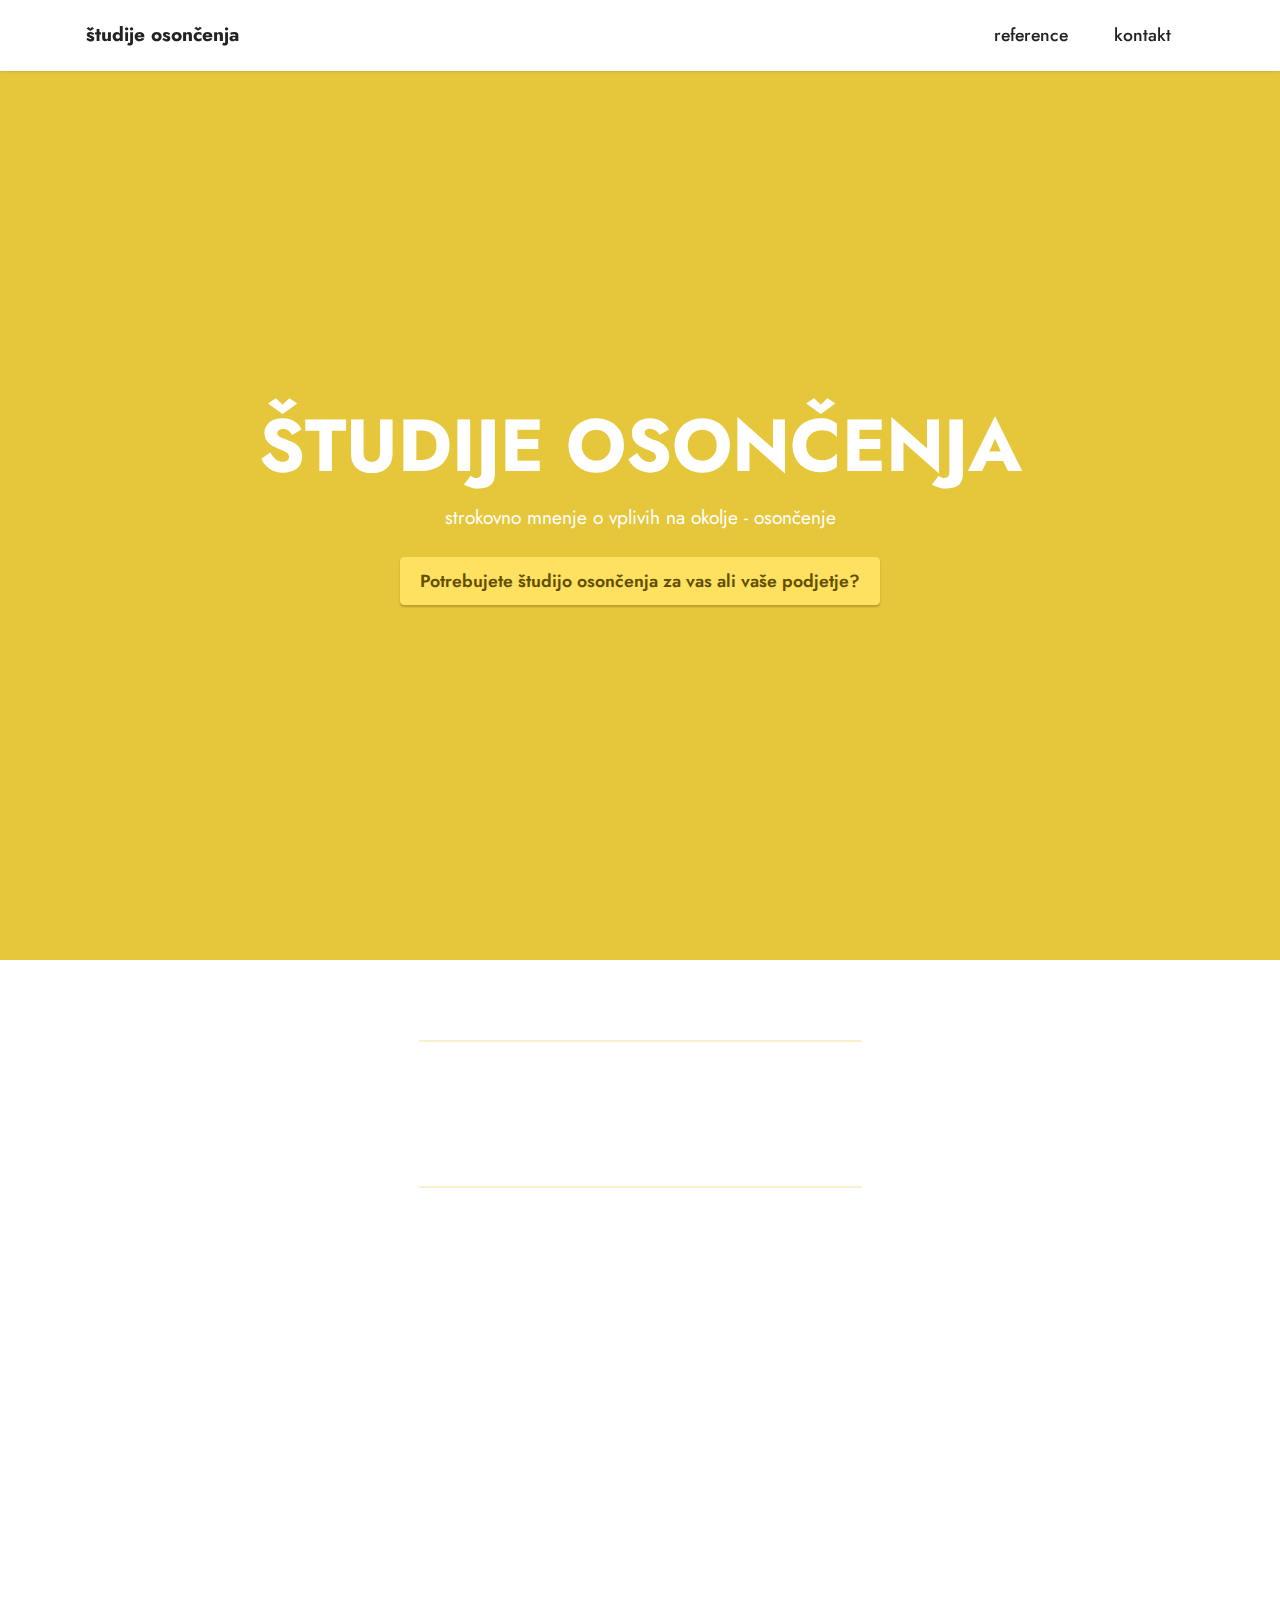
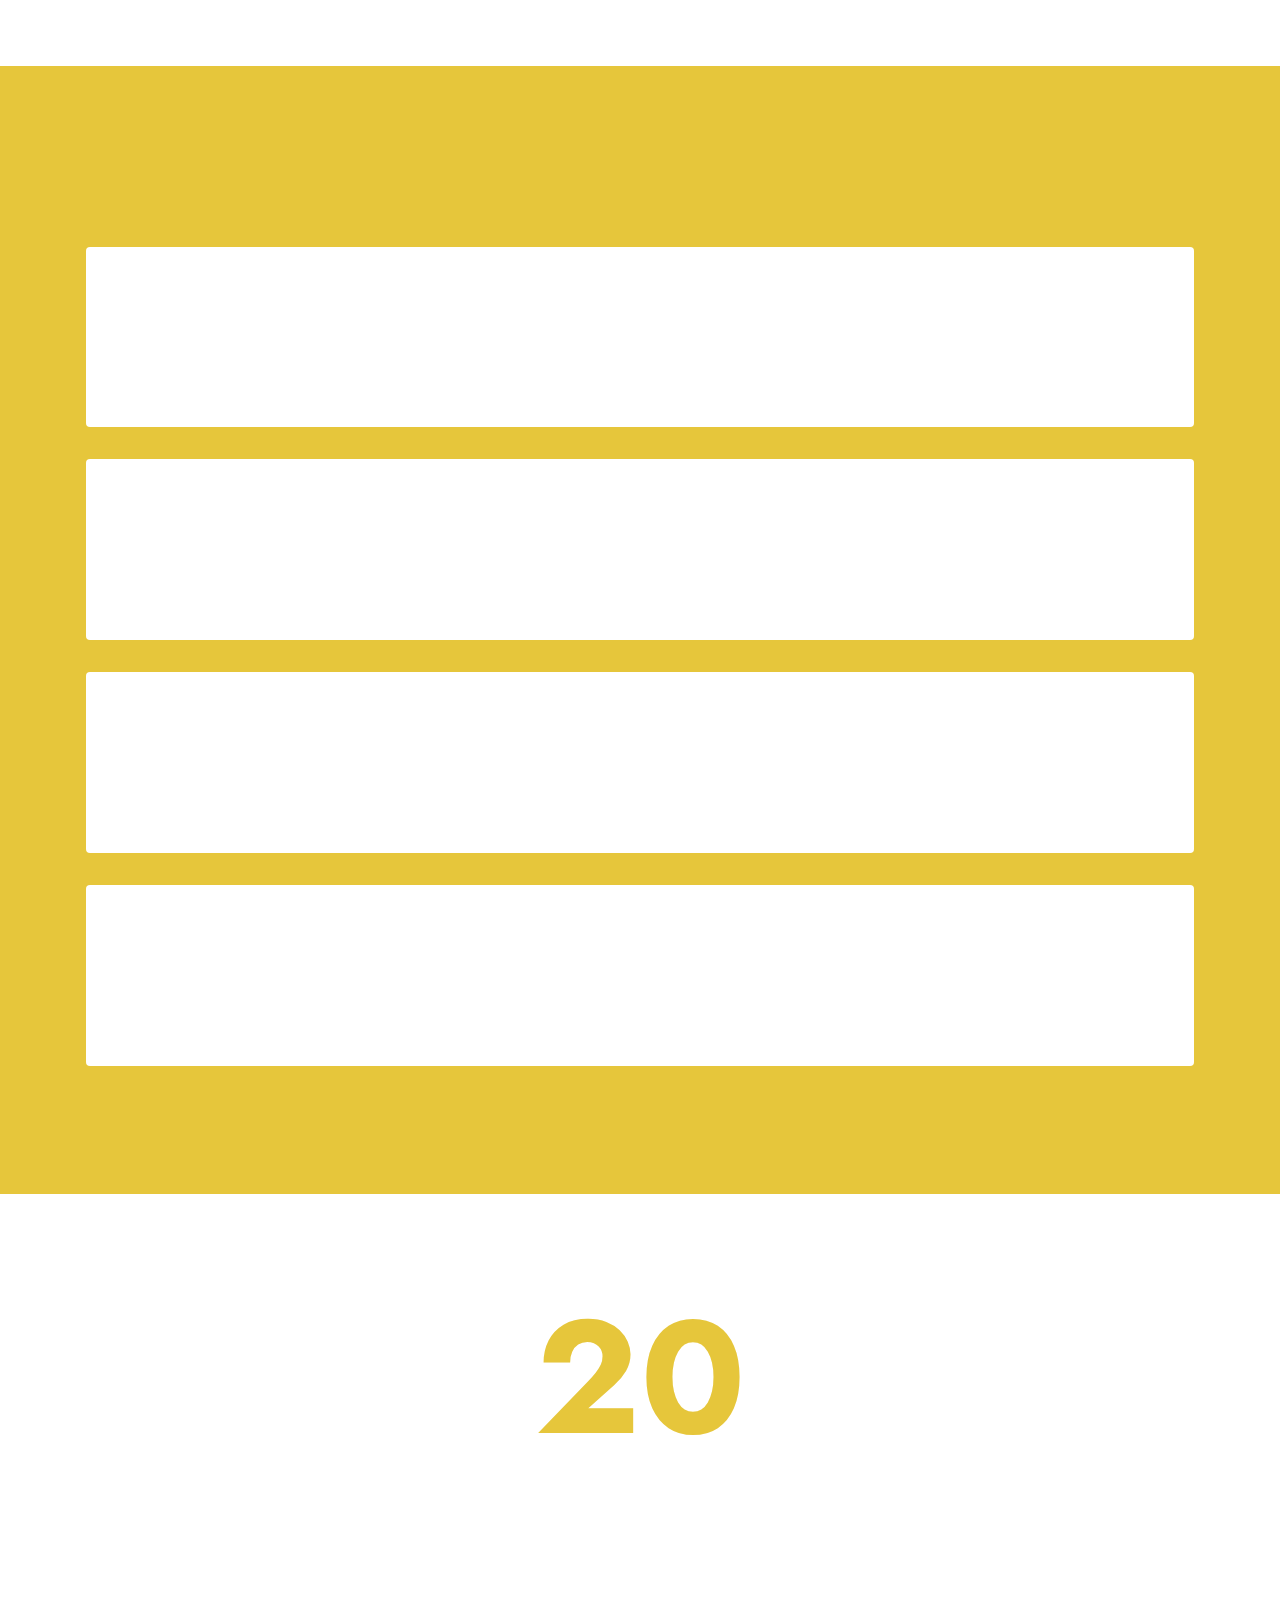
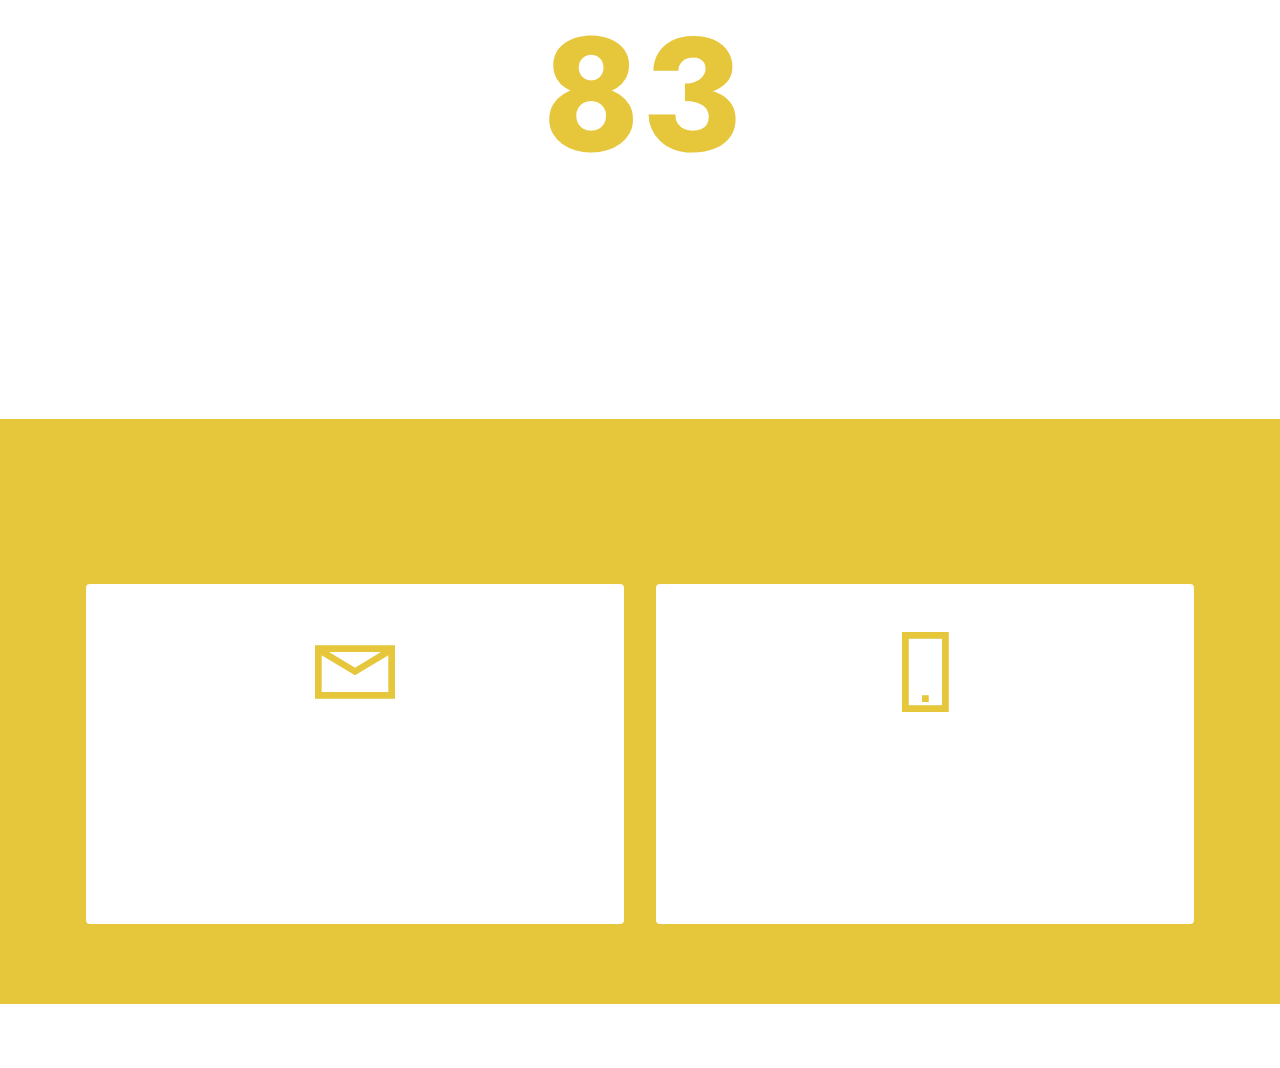
==== index.html @ 1821a320 "Add files via upload" ====
<!DOCTYPE html>
<html  >
<head>
  <!-- Site made with Mobirise Website Builder v5.9.13, https://mobirise.com -->
  <meta charset="UTF-8">
  <meta http-equiv="X-UA-Compatible" content="IE=edge">
  <meta name="generator" content="Mobirise v5.9.13, mobirise.com">
  <meta name="viewport" content="width=device-width, initial-scale=1, minimum-scale=1">
  <link rel="shortcut icon" href="assets/images/sun.png" type="image/x-icon">
  <meta name="description" content="">
  
  
  <title>študije osončenja</title>
  <link rel="stylesheet" href="assets/web/assets/mobirise-icons2/mobirise2.css">
  <link rel="stylesheet" href="assets/bootstrap/css/bootstrap.min.css">
  <link rel="stylesheet" href="assets/bootstrap/css/bootstrap-grid.min.css">
  <link rel="stylesheet" href="assets/bootstrap/css/bootstrap-reboot.min.css">
  <link rel="stylesheet" href="assets/animatecss/animate.css">
  <link rel="stylesheet" href="assets/dropdown/css/style.css">
  <link rel="stylesheet" href="assets/socicon/css/styles.css">
  <link rel="stylesheet" href="assets/theme/css/style.css">
  <link rel="preload" href="https://fonts.googleapis.com/css?family=Jost:100,200,300,400,500,600,700,800,900,100i,200i,300i,400i,500i,600i,700i,800i,900i&display=swap" as="style" onload="this.onload=null;this.rel='stylesheet'">
  <noscript><link rel="stylesheet" href="https://fonts.googleapis.com/css?family=Jost:100,200,300,400,500,600,700,800,900,100i,200i,300i,400i,500i,600i,700i,800i,900i&display=swap"></noscript>
  <link rel="preload" as="style" href="assets/mobirise/css/mbr-additional.css?v=8DBmZz"><link rel="stylesheet" href="assets/mobirise/css/mbr-additional.css?v=8DBmZz" type="text/css">

  
  
  
</head>
<body>
  
  <section data-bs-version="5.1" class="menu menu1 cid-u844NfzFJv" once="menu" id="menu1-0">
    

    <nav class="navbar navbar-dropdown navbar-fixed-top navbar-expand-lg">
        <div class="container">
            <div class="navbar-brand">
                
                <span class="navbar-caption-wrap"><a class="navbar-caption text-black text-primary display-7" href="index.html">študije osončenja</a></span>
            </div>
            <button class="navbar-toggler" type="button" data-toggle="collapse" data-bs-toggle="collapse" data-target="#navbarSupportedContent" data-bs-target="#navbarSupportedContent" aria-controls="navbarNavAltMarkup" aria-expanded="false" aria-label="Toggle navigation">
                <div class="hamburger">
                    <span></span>
                    <span></span>
                    <span></span>
                    <span></span>
                </div>
            </button>
            <div class="collapse navbar-collapse" id="navbarSupportedContent">
                <ul class="navbar-nav nav-dropdown nav-right" data-app-modern-menu="true"><li class="nav-item"><a class="nav-link link text-black text-primary display-4" href="projekti.html">reference</a></li>
                    
                    <li class="nav-item"><a class="nav-link link text-black text-primary display-4" href="kontakt.html">kontakt</a>
                    </li></ul>
                
                
            </div>
        </div>
    </nav>
</section>

<section data-bs-version="5.1" class="header18 cid-u846of4ZfN mbr-fullscreen" id="header18-2">

    

    
    

    <div class="align-center container">
        <div class="row justify-content-center">
            <div class="col-12 col-lg-10">
                <h1 class="mbr-section-title mbr-fonts-style mbr-white mb-3 display-1"><strong>ŠTUDIJE OSONČENJA</strong></h1>
                
                <p class="mbr-text mbr-fonts-style mbr-white display-7">
                    strokovno mnenje o vplivih na okolje - osončenje</p>
                <div class="mbr-section-btn mt-3"><a class="btn btn-warning display-4" href="mailto:info@osoncenje.eu">Potrebujete študijo osončenja za vas ali vaše podjetje?</a></div>
            </div>
        </div>
    </div>
</section>

<section data-bs-version="5.1" class="content6 cid-u8m15n0fcU" id="content6-i">
    
    <div class="container">
        <div class="row justify-content-center">
            <div class="col-md-12 col-lg-5">
                <hr class="line">
                <p class="mbr-text align-center mbr-fonts-style my-4 display-5">
                    <em>Ker dobro poznamo sonce, vam znamo pomagati pri senci.</em></p>
                <hr class="line">
            </div>
        </div>
    </div>
</section>

<section data-bs-version="5.1" class="content7 cid-u8m1lABczk" id="content7-j">
    
    <div class="container">
        <div class="row justify-content-center">
            <div class="col-12 col-md-10">
                <blockquote>
                <h5 class="mbr-section-title mbr-fonts-style mb-2 display-7"><strong>Osončenje je bistveno za kvalitetno bivanje.</strong></h5>
                <p class="mbr-text mbr-fonts-style display-4">Strokovno mnenje o vplivih na okolje za segment osončenja izdelamo za naročnika, ki želi z njim ugotoviti vpliv okolja in urbanistične zasnove na arhitekturno rešitev. Izhodišče za izdelavo Strokovne ocene o vplivih na okolje - osončenje je nevtralen pristop k izdelavi naloge brez favoriziranja katerekoli stranke skladno s slovensko zakonodajo, lokalnimi prostorskimi akti, standardom in pravili stroke. Naloga je izdelana za karakteristične datume in časovne intervale, skladne z zahtevnostjo vsebine.</p></blockquote>
            </div>
        </div>
    </div>
</section>

<section data-bs-version="5.1" class="features10 cid-u847QgLwHQ" id="features10-6">
    <!---->
    

    
    
    <div class="container">
        <div class="mbr-section-head">
            <h3 class="mbr-section-title mbr-fonts-style mb-0 display-2"><strong>NAŠE STORITVE</strong></h3>
            
        </div>
        <div class="row mt-4">
            <div class="item features-without-image col-12 active">
                <div class="item-wrapper">
                    <div class="top-line row">
                        <div class="col">
                            <h4 class="card-title mbr-fonts-style display-5"><strong>Študija osončenja</strong></h4>
                        </div>
                        <div class="col-auto">
                            <p class="price mbr-fonts-style display-5"></p>
                        </div>
                    </div>
                    <div class="bottom-line">
                        <p class="mbr-text mbr-fonts-style display-7">
                            Izdelujemo študije osončenja za potrebe preveritve vplivov med obstoječimi in predvidenimi objekti.&nbsp;</p>
                    </div>
                </div>
            </div>
            <div class="item features-without-image col-12">
                <div class="item-wrapper">
                    <div class="top-line row">
                        <div class="col">
                            <h4 class="card-title mbr-fonts-style display-5"><strong>Skladnost s prostorskim aktom</strong></h4>
                        </div>
                        <div class="col-auto">
                            <p class="price mbr-fonts-style display-5"></p>
                        </div>
                    </div>
                    <div class="bottom-line">
                        <p class="mbr-text mbr-fonts-style display-7">
                            Z našo pomočjo preverite skladnost vaše novogradnje z zahtevami prostorskega akta glede osončenja.</p>
                    </div>
                </div>
            </div><div class="item features-without-image col-12">
                <div class="item-wrapper">
                    <div class="top-line row">
                        <div class="col">
                            <h4 class="card-title mbr-fonts-style display-5"><strong>Strokovno mnenje o vplivih na okolje - osončenje</strong></h4>
                        </div>
                        <div class="col-auto">
                            <p class="price mbr-fonts-style display-5"></p>
                        </div>
                    </div>
                    <div class="bottom-line">
                        <p class="mbr-text mbr-fonts-style display-7">
                            Izdelamo strokovno mnenje o vplivih na okolje.</p>
                    </div>
                </div>
            </div>
            <div class="item features-without-image col-12">
                <div class="item-wrapper">
                    <div class="top-line row">
                        <div class="col">
                            <h4 class="card-title mbr-fonts-style display-5"><strong>Optimizacija zasnove in umestitev novogradnje</strong></h4>
                        </div>
                        <div class="col-auto">
                            <p class="price mbr-fonts-style display-5"></p>
                        </div>
                    </div>
                    <div class="bottom-line">
                        <p class="mbr-text mbr-fonts-style display-7">Bi radi gradili, kar se da optimalno? Pri tem vam lahko pomagamo mi.</p>
                    </div>
                </div>
            </div>
        </div>
    </div>
</section>

<section data-bs-version="5.1" class="features22 cid-u8m4N4JzFC" id="features22-l">

    

    
    
    <div class="container">
        <div class="row justify-content-center">
            <div class="col-12 col-md-8">
                <div class="item mbr-flex">
                    <div class="icon-box w-100">
                        <span class="step-number mbr-fonts-style display-1">20</span>
                    </div>
                    <div class="text-box">
                        <h4 class="icon-title card-title mbr-black mbr-fonts-style display-2">
                            <strong>let izkušenj</strong></h4>
                        
                        
                    </div>
                </div>
                <div class="item mbr-flex">
                    <div class="icon-box w-100">
                        <span class="step-number mbr-fonts-style display-1">83</span>
                    </div>
                    <div class="text-box">
                        <h4 class="icon-title card-title mbr-black mbr-fonts-style display-2">
                            <strong>zaključenih projektov</strong></h4>
                        
                        
                    </div>
                </div>
                
                
                
                
                
                
            </div>
        </div>
    </div>
</section>

<section data-bs-version="5.1" class="contacts1 cid-u848p1ioZ1" id="contacts1-8">

    

    
    
    <div class="container">
        <div class="mbr-section-head">
            <h3 class="mbr-section-title mbr-fonts-style align-center mb-0 display-2"><strong>KONTAKTI</strong></h3>
            <h4 class="mbr-section-subtitle mbr-fonts-style align-center mb-0 mt-2 display-5"></h4>
        </div>
        <div class="row justify-content-center mt-4">
            <div class="card col-12 col-lg-6">
                <div class="card-wrapper">
                    <div class="card-box align-center">
                        <div class="image-wrapper">
                            <span class="mbr-iconfont mobi-mbri-letter mobi-mbri" style="color: rgb(230, 198, 59); fill: rgb(230, 198, 59);"></span>
                        </div>
                        <h4 class="card-title mbr-fonts-style mb-2 display-2"><strong>email</strong>
                        </h4>
                        <p class="mbr-text mbr-fonts-style mb-2 display-4">Odgovorili vam bomo v najkrajšem možnem času.<br></p>
                        <h5 class="link mbr-fonts-style display-7"><a href="mailto:info@birobunker.eu" class="text-warning text-primary">info@birobunker.eu</a></h5>
                    </div>
                </div>
            </div>
            <div class="card col-12 col-lg-6">
                <div class="card-wrapper">
                    <div class="card-box align-center">
                        <div class="image-wrapper">
                            <span class="mbr-iconfont mobi-mbri-mobile-2 mobi-mbri" style="color: rgb(230, 198, 59); fill: rgb(230, 198, 59);"></span>
                        </div>
                        <h4 class="card-title mbr-fonts-style align-center mb-2 display-2"><strong>telefon</strong></h4>
                        <p class="mbr-text mbr-fonts-style mb-2 display-4">Pokličite in odgovorili vam bomo na vaša vprašanja.</p>
                        <h5 class="link mbr-black mbr-fonts-style display-7"><a href="tel:+386 31 270 827" class="text-warning text-primary">+386 41 748 166</a></h5>
                    </div>
                </div>
            </div>
        </div>
    </div>
</section><section class="display-7" style="padding: 0;align-items: center;justify-content: center;flex-wrap: wrap;    align-content: center;display: flex;position: relative;height: 4rem;"><a href="https://mobiri.se/3133961" style="flex: 1 1;height: 4rem;position: absolute;width: 100%;z-index: 1;"><img alt="" style="height: 4rem;" src="[data-uri]"></a><p style="margin: 0;text-align: center;" class="display-7">&#8204;</p><a style="z-index:1" href="https://mobirise.com/builder/ai-website-builder.html">AI Website Builder</a></section><script src="assets/bootstrap/js/bootstrap.bundle.min.js"></script>  <script src="assets/smoothscroll/smooth-scroll.js"></script>  <script src="assets/ytplayer/index.js"></script>  <script src="assets/dropdown/js/navbar-dropdown.js"></script>  <script src="assets/theme/js/script.js"></script>  
  
  
 <div id="scrollToTop" class="scrollToTop mbr-arrow-up"><a style="text-align: center;"><i class="mbr-arrow-up-icon mbr-arrow-up-icon-cm cm-icon cm-icon-smallarrow-up"></i></a></div>
    <input name="animation" type="hidden">
  </body>
</html>
---- assets/web/assets/mobirise-icons2/mobirise2.css ----
@font-face {
  font-family: 'Moririse2';
  font-display: swap;
  src:  url('mobirise2.eot?f2bix4');
  src:  url('mobirise2.eot?f2bix4#iefix') format('embedded-opentype'),
    url('mobirise2.ttf?f2bix4') format('truetype'),
    url('mobirise2.woff?f2bix4') format('woff'),
    url('mobirise2.svg?f2bix4#mobirise2') format('svg');
  font-weight: normal;
  font-style: normal;
}

[class^="mobi-"], [class*=" mobi-"] {
  /* use !important to prevent issues with browser extensions that change fonts */
  font-family: 'Moririse2' !important;
  speak: none;
  font-style: normal;
  font-weight: normal;
  font-variant: normal;
  text-transform: none;
  line-height: 1;

  /* Better Font Rendering =========== */
  -webkit-font-smoothing: antialiased;
  -moz-osx-font-smoothing: grayscale;
}

.mobi-mbri-add-submenu:before {
  content: "\e900";
}
.mobi-mbri-alert:before {
  content: "\e901";
}
.mobi-mbri-align-center:before {
  content: "\e902";
}
.mobi-mbri-align-justify:before {
  content: "\e903";
}
.mobi-mbri-align-left:before {
  content: "\e904";
}
.mobi-mbri-align-right:before {
  content: "\e905";
}
.mobi-mbri-android:before {
  content: "\e906";
}
.mobi-mbri-apple:before {
  content: "\e907";
}
.mobi-mbri-arrow-down:before {
  content: "\e908";
}
.mobi-mbri-arrow-next:before {
  content: "\e909";
}
.mobi-mbri-arrow-prev:before {
  content: "\e90a";
}
.mobi-mbri-arrow-up:before {
  content: "\e90b";
}
.mobi-mbri-bold:before {
  content: "\e90c";
}
.mobi-mbri-bookmark:before {
  content: "\e90d";
}
.mobi-mbri-bootstrap:before {
  content: "\e90e";
}
.mobi-mbri-briefcase:before {
  content: "\e90f";
}
.mobi-mbri-browse:before {
  content: "\e910";
}
.mobi-mbri-bulleted-list:before {
  content: "\e911";
}
.mobi-mbri-calendar:before {
  content: "\e912";
}
.mobi-mbri-camera:before {
  content: "\e913";
}
.mobi-mbri-cart-add:before {
  content: "\e914";
}
.mobi-mbri-cart-full:before {
  content: "\e915";
}
.mobi-mbri-cash:before {
  content: "\e916";
}
.mobi-mbri-change-style:before {
  content: "\e917";
}
.mobi-mbri-chat:before {
  content: "\e918";
}
.mobi-mbri-clock:before {
  content: "\e919";
}
.mobi-mbri-close:before {
  content: "\e91a";
}
.mobi-mbri-cloud:before {
  content: "\e91b";
}
.mobi-mbri-code:before {
  content: "\e91c";
}
.mobi-mbri-contact-form:before {
  content: "\e91d";
}
.mobi-mbri-credit-card:before {
  content: "\e91e";
}
.mobi-mbri-cursor-click:before {
  content: "\e91f";
}
.mobi-mbri-cust-feedback:before {
  content: "\e920";
}
.mobi-mbri-database:before {
  content: "\e921";
}
.mobi-mbri-delivery:before {
  content: "\e922";
}
.mobi-mbri-desktop:before {
  content: "\e923";
}
.mobi-mbri-devices:before {
  content: "\e924";
}
.mobi-mbri-down:before {
  content: "\e925";
}
.mobi-mbri-download-2:before {
  content: "\e926";
}
.mobi-mbri-download:before {
  content: "\e927";
}
.mobi-mbri-drag-n-drop-2:before {
  content: "\e928";
}
.mobi-mbri-drag-n-drop:before {
  content: "\e929";
}
.mobi-mbri-edit-2:before {
  content: "\e92a";
}
.mobi-mbri-edit:before {
  content: "\e92b";
}
.mobi-mbri-error:before {
  content: "\e92c";
}
.mobi-mbri-extension:before {
  content: "\e92d";
}
.mobi-mbri-features:before {
  content: "\e92e";
}
.mobi-mbri-file:before {
  content: "\e92f";
}
.mobi-mbri-flag:before {
  content: "\e930";
}
.mobi-mbri-folder:before {
  content: "\e931";
}
.mobi-mbri-gift:before {
  content: "\e932";
}
.mobi-mbri-github:before {
  content: "\e933";
}
.mobi-mbri-globe-2:before {
  content: "\e934";
}
.mobi-mbri-globe:before {
  content: "\e935";
}
.mobi-mbri-growing-chart:before {
  content: "\e936";
}
.mobi-mbri-hearth:before {
  content: "\e937";
}
.mobi-mbri-help:before {
  content: "\e938";
}
.mobi-mbri-home:before {
  content: "\e939";
}
.mobi-mbri-hot-cup:before {
  content: "\e93a";
}
.mobi-mbri-idea:before {
  content: "\e93b";
}
.mobi-mbri-image-gallery:before {
  content: "\e93c";
}
.mobi-mbri-image-slider:before {
  content: "\e93d";
}
.mobi-mbri-info:before {
  content: "\e93e";
}
.mobi-mbri-italic:before {
  content: "\e93f";
}
.mobi-mbri-key:before {
  content: "\e940";
}
.mobi-mbri-laptop:before {
  content: "\e941";
}
.mobi-mbri-layers:before {
  content: "\e942";
}
.mobi-mbri-left-right:before {
  content: "\e943";
}
.mobi-mbri-left:before {
  content: "\e944";
}
.mobi-mbri-letter:before {
  content: "\e945";
}
.mobi-mbri-like:before {
  content: "\e946";
}
.mobi-mbri-link:before {
  content: "\e947";
}
.mobi-mbri-lock:before {
  content: "\e948";
}
.mobi-mbri-login:before {
  content: "\e949";
}
.mobi-mbri-logout:before {
  content: "\e94a";
}
.mobi-mbri-magic-stick:before {
  content: "\e94b";
}
.mobi-mbri-map-pin:before {
  content: "\e94c";
}
.mobi-mbri-menu:before {
  content: "\e94d";
}
.mobi-mbri-mobile-2:before {
  content: "\e94e";
}
.mobi-mbri-mobile-horizontal:before {
  content: "\e94f";
}
.mobi-mbri-mobile:before {
  content: "\e950";
}
.mobi-mbri-mobirise:before {
  content: "\e951";
}
.mobi-mbri-more-horizontal:before {
  content: "\e952";
}
.mobi-mbri-more-vertical:before {
  content: "\e953";
}
.mobi-mbri-music:before {
  content: "\e954";
}
.mobi-mbri-new-file:before {
  content: "\e955";
}
.mobi-mbri-numbered-list:before {
  content: "\e956";
}
.mobi-mbri-opened-folder:before {
  content: "\e957";
}
.mobi-mbri-pages:before {
  content: "\e958";
}
.mobi-mbri-paper-plane:before {
  content: "\e959";
}
.mobi-mbri-paperclip:before {
  content: "\e95a";
}
.mobi-mbri-phone:before {
  content: "\e95b";
}
.mobi-mbri-photo:before {
  content: "\e95c";
}
.mobi-mbri-photos:before {
  content: "\e95d";
}
.mobi-mbri-pin:before {
  content: "\e95e";
}
.mobi-mbri-play:before {
  content: "\e95f";
}
.mobi-mbri-plus:before {
  content: "\e960";
}
.mobi-mbri-preview:before {
  content: "\e961";
}
.mobi-mbri-print:before {
  content: "\e962";
}
.mobi-mbri-protect:before {
  content: "\e963";
}
.mobi-mbri-question:before {
  content: "\e964";
}
.mobi-mbri-quote-left:before {
  content: "\e965";
}
.mobi-mbri-quote-right:before {
  content: "\e966";
}
.mobi-mbri-redo:before {
  content: "\e967";
}
.mobi-mbri-refresh:before {
  content: "\e968";
}
.mobi-mbri-responsive-2:before {
  content: "\e969";
}
.mobi-mbri-responsive:before {
  content: "\e96a";
}
.mobi-mbri-right:before {
  content: "\e96b";
}
.mobi-mbri-rocket:before {
  content: "\e96c";
}
.mobi-mbri-sad-face:before {
  content: "\e96d";
}
.mobi-mbri-sale:before {
  content: "\e96e";
}
.mobi-mbri-save:before {
  content: "\e96f";
}
.mobi-mbri-search:before {
  content: "\e970";
}
.mobi-mbri-setting-2:before {
  content: "\e971";
}
.mobi-mbri-setting-3:before {
  content: "\e972";
}
.mobi-mbri-setting:before {
  content: "\e973";
}
.mobi-mbri-share:before {
  content: "\e974";
}
.mobi-mbri-shopping-bag:before {
  content: "\e975";
}
.mobi-mbri-shopping-basket:before {
  content: "\e976";
}
.mobi-mbri-shopping-cart:before {
  content: "\e977";
}
.mobi-mbri-sites:before {
  content: "\e978";
}
.mobi-mbri-smile-face:before {
  content: "\e979";
}
.mobi-mbri-speed:before {
  content: "\e97a";
}
.mobi-mbri-star:before {
  content: "\e97b";
}
.mobi-mbri-success:before {
  content: "\e97c";
}
.mobi-mbri-sun:before {
  content: "\e97d";
}
.mobi-mbri-sun2:before {
  content: "\e97e";
}
.mobi-mbri-tablet-vertical:before {
  content: "\e97f";
}
.mobi-mbri-tablet:before {
  content: "\e980";
}
.mobi-mbri-target:before {
  content: "\e981";
}
.mobi-mbri-timer:before {
  content: "\e982";
}
.mobi-mbri-to-ftp:before {
  content: "\e983";
}
.mobi-mbri-to-local-drive:before {
  content: "\e984";
}
.mobi-mbri-touch-swipe:before {
  content: "\e985";
}
.mobi-mbri-touch:before {
  content: "\e986";
}
.mobi-mbri-trash:before {
  content: "\e987";
}
.mobi-mbri-underline:before {
  content: "\e988";
}
.mobi-mbri-undo:before {
  content: "\e989";
}
.mobi-mbri-unlink:before {
  content: "\e98a";
}
.mobi-mbri-unlock:before {
  content: "\e98b";
}
.mobi-mbri-up-down:before {
  content: "\e98c";
}
.mobi-mbri-up:before {
  content: "\e98d";
}
.mobi-mbri-update:before {
  content: "\e98e";
}
.mobi-mbri-upload-2:before {
  content: "\e98f";
}
.mobi-mbri-upload:before {
  content: "\e990";
}
.mobi-mbri-user-2:before {
  content: "\e991";
}
.mobi-mbri-user:before {
  content: "\e992";
}
.mobi-mbri-users:before {
  content: "\e993";
}
.mobi-mbri-video-play:before {
  content: "\e994";
}
.mobi-mbri-video:before {
  content: "\e995";
}
.mobi-mbri-watch:before {
  content: "\e996";
}
.mobi-mbri-website-theme-2:before {
  content: "\e997";
}
.mobi-mbri-website-theme:before {
  content: "\e998";
}
.mobi-mbri-wifi:before {
  content: "\e999";
}
.mobi-mbri-windows:before {
  content: "\e99a";
}
.mobi-mbri-zoom-in:before {
  content: "\e99b";
}
.mobi-mbri-zoom-out:before {
  content: "\e99c";
}
---- assets/dropdown/css/style.css ----
.navbar-dropdown {
  left: 0;
  padding: 0;
  position: absolute;
  right: 0;
  top: 0;
  transition: all 0.45s ease;
  z-index: 1030;
  background: #282828; }
  .navbar-dropdown .navbar-logo {
    margin-right: 0.8rem;
    transition: margin 0.3s ease-in-out;
    vertical-align: middle; }
    .navbar-dropdown .navbar-logo img {
      height: 3.125rem;
      transition: all 0.3s ease-in-out; }
    .navbar-dropdown .navbar-logo.mbr-iconfont {
      font-size: 3.125rem;
      line-height: 3.125rem; }
  .navbar-dropdown .navbar-caption {
    font-weight: 700;
    white-space: normal;
    vertical-align: -4px;
    line-height: 3.125rem !important; }
    .navbar-dropdown .navbar-caption, .navbar-dropdown .navbar-caption:hover {
      color: inherit;
      text-decoration: none; }
  .navbar-dropdown .mbr-iconfont + .navbar-caption {
    vertical-align: -1px; }
  .navbar-dropdown.navbar-fixed-top {
    position: fixed; }
  .navbar-dropdown .navbar-brand span {
    vertical-align: -4px; }
  .navbar-dropdown.bg-color.transparent {
    background: none; }
  .navbar-dropdown.navbar-short .navbar-brand {
    padding: 0.625rem 0; }
    .navbar-dropdown.navbar-short .navbar-brand span {
      vertical-align: -1px; }
  .navbar-dropdown.navbar-short .navbar-caption {
    line-height: 2.375rem !important;
    vertical-align: -2px; }
  .navbar-dropdown.navbar-short .navbar-logo {
    margin-right: 0.5rem; }
    .navbar-dropdown.navbar-short .navbar-logo img {
      height: 2.375rem; }
    .navbar-dropdown.navbar-short .navbar-logo.mbr-iconfont {
      font-size: 2.375rem;
      line-height: 2.375rem; }
  .navbar-dropdown.navbar-short .mbr-table-cell {
    height: 3.625rem; }
  .navbar-dropdown .navbar-close {
    left: 0.6875rem;
    position: fixed;
    top: 0.75rem;
    z-index: 1000; }
  .navbar-dropdown .hamburger-icon {
    content: "";
    display: inline-block;
    vertical-align: middle;
    width: 16px;
    -webkit-box-shadow: 0 -6px 0 1px #282828,0 0 0 1px #282828,0 6px 0 1px #282828;
    -moz-box-shadow: 0 -6px 0 1px #282828,0 0 0 1px #282828,0 6px 0 1px #282828;
    box-shadow: 0 -6px 0 1px #282828,0 0 0 1px #282828,0 6px 0 1px #282828; }

.dropdown-menu .dropdown-toggle[data-toggle="dropdown-submenu"]::after {
  border-bottom: 0.35em solid transparent;
  border-left: 0.35em solid;
  border-right: 0;
  border-top: 0.35em solid transparent;
  margin-left: 0.3rem; }

.dropdown-menu .dropdown-item:focus {
  outline: 0; }

.nav-dropdown {
  font-size: 0.75rem;
  font-weight: 500;
  height: auto !important; }
  .nav-dropdown .nav-btn {
    padding-left: 1rem; }
  .nav-dropdown .link {
    margin: .667em 1.667em;
    font-weight: 500;
    padding: 0;
    transition: color .2s ease-in-out; }
    .nav-dropdown .link.dropdown-toggle {
      margin-right: 2.583em; }
      .nav-dropdown .link.dropdown-toggle::after {
        margin-left: .25rem;
        border-top: 0.35em solid;
        border-right: 0.35em solid transparent;
        border-left: 0.35em solid transparent;
        border-bottom: 0; }
      .nav-dropdown .link.dropdown-toggle[aria-expanded="true"] {
        margin: 0;
        padding: 0.667em 3.263em  0.667em 1.667em; }
  .nav-dropdown .link::after,
  .nav-dropdown .dropdown-item::after {
    color: inherit; }
  .nav-dropdown .btn {
    font-size: 0.75rem;
    font-weight: 700;
    letter-spacing: 0;
    margin-bottom: 0;
    padding-left: 1.25rem;
    padding-right: 1.25rem; }
  .nav-dropdown .dropdown-menu {
    border-radius: 0;
    border: 0;
    left: 0;
    margin: 0;
    padding-bottom: 1.25rem;
    padding-top: 1.25rem;
    position: relative; }
  .nav-dropdown .dropdown-submenu {
    margin-left: 0.125rem;
    top: 0; }
  .nav-dropdown .dropdown-item {
    font-weight: 500;
    line-height: 2;
    padding: 0.3846em 4.615em 0.3846em 1.5385em;
    position: relative;
    transition: color .2s ease-in-out, background-color .2s ease-in-out; }
    .nav-dropdown .dropdown-item::after {
      margin-top: -0.3077em;
      position: absolute;
      right: 1.1538em;
      top: 50%; }
    .nav-dropdown .dropdown-item:focus, .nav-dropdown .dropdown-item:hover {
      background: none; }

@media (max-width: 767px) {
  .nav-dropdown.navbar-toggleable-sm {
    bottom: 0;
    display: none;
    left: 0;
    overflow-x: hidden;
    position: fixed;
    top: 0;
    transform: translateX(-100%);
    -ms-transform: translateX(-100%);
    -webkit-transform: translateX(-100%);
    width: 18.75rem;
    z-index: 999; } }
.nav-dropdown.navbar-toggleable-xl {
  bottom: 0;
  display: none;
  left: 0;
  overflow-x: hidden;
  position: fixed;
  top: 0;
  transform: translateX(-100%);
  -ms-transform: translateX(-100%);
  -webkit-transform: translateX(-100%);
  width: 18.75rem;
  z-index: 999; }

.nav-dropdown-sm {
  display: block !important;
  overflow-x: hidden;
  overflow: auto;
  padding-top: 3.875rem; }
  .nav-dropdown-sm::after {
    content: "";
    display: block;
    height: 3rem;
    width: 100%; }
  .nav-dropdown-sm.collapse.in ~ .navbar-close {
    display: block !important; }
  .nav-dropdown-sm.collapsing, .nav-dropdown-sm.collapse.in {
    transform: translateX(0);
    -ms-transform: translateX(0);
    -webkit-transform: translateX(0);
    transition: all 0.25s ease-out;
    -webkit-transition: all 0.25s ease-out;
    background: #282828; }
  .nav-dropdown-sm.collapsing[aria-expanded="false"] {
    transform: translateX(-100%);
    -ms-transform: translateX(-100%);
    -webkit-transform: translateX(-100%); }
  .nav-dropdown-sm .nav-item {
    display: block;
    margin-left: 0 !important;
    padding-left: 0; }
  .nav-dropdown-sm .link,
  .nav-dropdown-sm .dropdown-item {
    border-top: 1px dotted rgba(255, 255, 255, 0.1);
    font-size: 0.8125rem;
    line-height: 1.6;
    margin: 0 !important;
    padding: 0.875rem 2.4rem 0.875rem 1.5625rem !important;
    position: relative;
    white-space: normal; }
    .nav-dropdown-sm .link:focus, .nav-dropdown-sm .link:hover,
    .nav-dropdown-sm .dropdown-item:focus,
    .nav-dropdown-sm .dropdown-item:hover {
      background: rgba(0, 0, 0, 0.2) !important;
      color: #c0a375; }
  .nav-dropdown-sm .nav-btn {
    position: relative;
    padding: 1.5625rem 1.5625rem 0 1.5625rem; }
    .nav-dropdown-sm .nav-btn::before {
      border-top: 1px dotted rgba(255, 255, 255, 0.1);
      content: "";
      left: 0;
      position: absolute;
      top: 0;
      width: 100%; }
    .nav-dropdown-sm .nav-btn + .nav-btn {
      padding-top: 0.625rem; }
      .nav-dropdown-sm .nav-btn + .nav-btn::before {
        display: none; }
  .nav-dropdown-sm .btn {
    padding: 0.625rem 0; }
  .nav-dropdown-sm .dropdown-toggle[data-toggle="dropdown-submenu"]::after {
    margin-left: .25rem;
    border-top: 0.35em solid;
    border-right: 0.35em solid transparent;
    border-left: 0.35em solid transparent;
    border-bottom: 0; }
  .nav-dropdown-sm .dropdown-toggle[data-toggle="dropdown-submenu"][aria-expanded="true"]::after {
    border-top: 0;
    border-right: 0.35em solid transparent;
    border-left: 0.35em solid transparent;
    border-bottom: 0.35em solid; }
  .nav-dropdown-sm .dropdown-menu {
    margin: 0;
    padding: 0;
    position: relative;
    top: 0;
    left: 0;
    width: 100%;
    border: 0;
    float: none;
    border-radius: 0;
    background: none; }
  .nav-dropdown-sm .dropdown-submenu {
    left: 100%;
    margin-left: 0.125rem;
    margin-top: -1.25rem;
    top: 0; }

.navbar-toggleable-sm .nav-dropdown .dropdown-menu {
  position: absolute; }

.navbar-toggleable-sm .nav-dropdown .dropdown-submenu {
  left: 100%;
  margin-left: 0.125rem;
  margin-top: -1.25rem;
  top: 0; }

.navbar-toggleable-sm.opened .nav-dropdown .dropdown-menu {
  position: relative; }

.navbar-toggleable-sm.opened .nav-dropdown .dropdown-submenu {
  left: 0;
  margin-left: 00rem;
  margin-top: 0rem;
  top: 0; }

.is-builder .nav-dropdown.collapsing {
  transition: none !important; }
---- assets/socicon/css/styles.css ----
@charset "UTF-8";

@font-face {
  font-family: 'Socicon';
  src:  url('../fonts/socicon.eot');
  src:  url('../fonts/socicon.eot?#iefix') format('embedded-opentype'),
    url('../fonts/socicon.woff2') format('woff2'),
    url('../fonts/socicon.ttf') format('truetype'),
    url('../fonts/socicon.woff') format('woff'),
    url('../fonts/socicon.svg#socicon') format('svg');
  font-weight: normal;
  font-style: normal;
  font-display: swap;
}

[data-icon]:before {
  font-family: "socicon" !important;
  content: attr(data-icon);
  font-style: normal !important;
  font-weight: normal !important;
  font-variant: normal !important;
  text-transform: none !important;
  speak: none;
  line-height: 1;
  -webkit-font-smoothing: antialiased;
  -moz-osx-font-smoothing: grayscale;
}

[class^="socicon-"], [class*=" socicon-"] {
  /* use !important to prevent issues with browser extensions that change fonts */
  font-family: 'Socicon' !important;
  speak: none;
  font-style: normal;
  font-weight: normal;
  font-variant: normal;
  text-transform: none;
  line-height: 1;

  /* Better Font Rendering =========== */
  -webkit-font-smoothing: antialiased;
  -moz-osx-font-smoothing: grayscale;
}

.socicon-eitaa:before {
  content: "\e97c";
}
.socicon-soroush:before {
  content: "\e97d";
}
.socicon-bale:before {
  content: "\e97e";
}
.socicon-zazzle:before {
  content: "\e97b";
}
.socicon-society6:before {
  content: "\e97a";
}
.socicon-redbubble:before {
  content: "\e979";
}
.socicon-avvo:before {
  content: "\e978";
}
.socicon-stitcher:before {
  content: "\e977";
}
.socicon-googlehangouts:before {
  content: "\e974";
}
.socicon-dlive:before {
  content: "\e975";
}
.socicon-vsco:before {
  content: "\e976";
}
.socicon-flipboard:before {
  content: "\e973";
}
.socicon-ubuntu:before {
  content: "\e958";
}
.socicon-artstation:before {
  content: "\e959";
}
.socicon-invision:before {
  content: "\e95a";
}
.socicon-torial:before {
  content: "\e95b";
}
.socicon-collectorz:before {
  content: "\e95c";
}
.socicon-seenthis:before {
  content: "\e95d";
}
.socicon-googleplaymusic:before {
  content: "\e95e";
}
.socicon-debian:before {
  content: "\e95f";
}
.socicon-filmfreeway:before {
  content: "\e960";
}
.socicon-gnome:before {
  content: "\e961";
}
.socicon-itchio:before {
  content: "\e962";
}
.socicon-jamendo:before {
  content: "\e963";
}
.socicon-mix:before {
  content: "\e964";
}
.socicon-sharepoint:before {
  content: "\e965";
}
.socicon-tinder:before {
  content: "\e966";
}
.socicon-windguru:before {
  content: "\e967";
}
.socicon-cdbaby:before {
  content: "\e968";
}
.socicon-elementaryos:before {
  content: "\e969";
}
.socicon-stage32:before {
  content: "\e96a";
}
.socicon-tiktok:before {
  content: "\e96b";
}
.socicon-gitter:before {
  content: "\e96c";
}
.socicon-letterboxd:before {
  content: "\e96d";
}
.socicon-threema:before {
  content: "\e96e";
}
.socicon-splice:before {
  content: "\e96f";
}
.socicon-metapop:before {
  content: "\e970";
}
.socicon-naver:before {
  content: "\e971";
}
.socicon-remote:before {
  content: "\e972";
}
.socicon-internet:before {
  content: "\e957";
}
.socicon-moddb:before {
  content: "\e94b";
}
.socicon-indiedb:before {
  content: "\e94c";
}
.socicon-traxsource:before {
  content: "\e94d";
}
.socicon-gamefor:before {
  content: "\e94e";
}
.socicon-pixiv:before {
  content: "\e94f";
}
.socicon-myanimelist:before {
  content: "\e950";
}
.socicon-blackberry:before {
  content: "\e951";
}
.socicon-wickr:before {
  content: "\e952";
}
.socicon-spip:before {
  content: "\e953";
}
.socicon-napster:before {
  content: "\e954";
}
.socicon-beatport:before {
  content: "\e955";
}
.socicon-hackerone:before {
  content: "\e956";
}
.socicon-hackernews:before {
  content: "\e946";
}
.socicon-smashwords:before {
  content: "\e947";
}
.socicon-kobo:before {
  content: "\e948";
}
.socicon-bookbub:before {
  content: "\e949";
}
.socicon-mailru:before {
  content: "\e94a";
}
.socicon-gitlab:before {
  content: "\e945";
}
.socicon-instructables:before {
  content: "\e944";
}
.socicon-portfolio:before {
  content: "\e943";
}
.socicon-codered:before {
  content: "\e940";
}
.socicon-origin:before {
  content: "\e941";
}
.socicon-nextdoor:before {
  content: "\e942";
}
.socicon-udemy:before {
  content: "\e93f";
}
.socicon-livemaster:before {
  content: "\e93e";
}
.socicon-crunchbase:before {
  content: "\e93b";
}
.socicon-homefy:before {
  content: "\e93c";
}
.socicon-calendly:before {
  content: "\e93d";
}
.socicon-realtor:before {
  content: "\e90f";
}
.socicon-tidal:before {
  content: "\e910";
}
.socicon-qobuz:before {
  content: "\e911";
}
.socicon-natgeo:before {
  content: "\e912";
}
.socicon-mastodon:before {
  content: "\e913";
}
.socicon-unsplash:before {
  content: "\e914";
}
.socicon-homeadvisor:before {
  content: "\e915";
}
.socicon-angieslist:before {
  content: "\e916";
}
.socicon-codepen:before {
  content: "\e917";
}
.socicon-slack:before {
  content: "\e918";
}
.socicon-openaigym:before {
  content: "\e919";
}
.socicon-logmein:before {
  content: "\e91a";
}
.socicon-fiverr:before {
  content: "\e91b";
}
.socicon-gotomeeting:before {
  content: "\e91c";
}
.socicon-aliexpress:before {
  content: "\e91d";
}
.socicon-guru:before {
  content: "\e91e";
}
.socicon-appstore:before {
  content: "\e91f";
}
.socicon-homes:before {
  content: "\e920";
}
.socicon-zoom:before {
  content: "\e921";
}
.socicon-alibaba:before {
  content: "\e922";
}
.socicon-craigslist:before {
  content: "\e923";
}
.socicon-wix:before {
  content: "\e924";
}
.socicon-redfin:before {
  content: "\e925";
}
.socicon-googlecalendar:before {
  content: "\e926";
}
.socicon-shopify:before {
  content: "\e927";
}
.socicon-freelancer:before {
  content: "\e928";
}
.socicon-seedrs:before {
  content: "\e929";
}
.socicon-bing:before {
  content: "\e92a";
}
.socicon-doodle:before {
  content: "\e92b";
}
.socicon-bonanza:before {
  content: "\e92c";
}
.socicon-squarespace:before {
  content: "\e92d";
}
.socicon-toptal:before {
  content: "\e92e";
}
.socicon-gust:before {
  content: "\e92f";
}
.socicon-ask:before {
  content: "\e930";
}
.socicon-trulia:before {
  content: "\e931";
}
.socicon-loomly:before {
  content: "\e932";
}
.socicon-ghost:before {
  content: "\e933";
}
.socicon-upwork:before {
  content: "\e934";
}
.socicon-fundable:before {
  content: "\e935";
}
.socicon-booking:before {
  content: "\e936";
}
.socicon-googlemaps:before {
  content: "\e937";
}
.socicon-zillow:before {
  content: "\e938";
}
.socicon-niconico:before {
  content: "\e939";
}
.socicon-toneden:before {
  content: "\e93a";
}
.socicon-augment:before {
  content: "\e908";
}
.socicon-bitbucket:before {
  content: "\e909";
}
.socicon-fyuse:before {
  content: "\e90a";
}
.socicon-yt-gaming:before {
  content: "\e90b";
}
.socicon-sketchfab:before {
  content: "\e90c";
}
.socicon-mobcrush:before {
  content: "\e90d";
}
.socicon-microsoft:before {
  content: "\e90e";
}
.socicon-pandora:before {
  content: "\e907";
}
.socicon-messenger:before {
  content: "\e906";
}
.socicon-gamewisp:before {
  content: "\e905";
}
.socicon-bloglovin:before {
  content: "\e904";
}
.socicon-tunein:before {
  content: "\e903";
}
.socicon-gamejolt:before {
  content: "\e901";
}
.socicon-trello:before {
  content: "\e902";
}
.socicon-spreadshirt:before {
  content: "\e900";
}
.socicon-500px:before {
  content: "\e000";
}
.socicon-8tracks:before {
  content: "\e001";
}
.socicon-airbnb:before {
  content: "\e002";
}
.socicon-alliance:before {
  content: "\e003";
}
.socicon-amazon:before {
  content: "\e004";
}
.socicon-amplement:before {
  content: "\e005";
}
.socicon-android:before {
  content: "\e006";
}
.socicon-angellist:before {
  content: "\e007";
}
.socicon-apple:before {
  content: "\e008";
}
.socicon-appnet:before {
  content: "\e009";
}
.socicon-baidu:before {
  content: "\e00a";
}
.socicon-bandcamp:before {
  content: "\e00b";
}
.socicon-battlenet:before {
  content: "\e00c";
}
.socicon-mixer:before {
  content: "\e00d";
}
.socicon-bebee:before {
  content: "\e00e";
}
.socicon-bebo:before {
  content: "\e00f";
}
.socicon-behance:before {
  content: "\e010";
}
.socicon-blizzard:before {
  content: "\e011";
}
.socicon-blogger:before {
  content: "\e012";
}
.socicon-buffer:before {
  content: "\e013";
}
.socicon-chrome:before {
  content: "\e014";
}
.socicon-coderwall:before {
  content: "\e015";
}
.socicon-curse:before {
  content: "\e016";
}
.socicon-dailymotion:before {
  content: "\e017";
}
.socicon-deezer:before {
  content: "\e018";
}
.socicon-delicious:before {
  content: "\e019";
}
.socicon-deviantart:before {
  content: "\e01a";
}
.socicon-diablo:before {
  content: "\e01b";
}
.socicon-digg:before {
  content: "\e01c";
}
.socicon-discord:before {
  content: "\e01d";
}
.socicon-disqus:before {
  content: "\e01e";
}
.socicon-douban:before {
  content: "\e01f";
}
.socicon-draugiem:before {
  content: "\e020";
}
.socicon-dribbble:before {
  content: "\e021";
}
.socicon-drupal:before {
  content: "\e022";
}
.socicon-ebay:before {
  content: "\e023";
}
.socicon-ello:before {
  content: "\e024";
}
.socicon-endomodo:before {
  content: "\e025";
}
.socicon-envato:before {
  content: "\e026";
}
.socicon-etsy:before {
  content: "\e027";
}
.socicon-facebook:before {
  content: "\e028";
}
.socicon-feedburner:before {
  content: "\e029";
}
.socicon-filmweb:before {
  content: "\e02a";
}
.socicon-firefox:before {
  content: "\e02b";
}
.socicon-flattr:before {
  content: "\e02c";
}
.socicon-flickr:before {
  content: "\e02d";
}
.socicon-formulr:before {
  content: "\e02e";
}
.socicon-forrst:before {
  content: "\e02f";
}
.socicon-foursquare:before {
  content: "\e030";
}
.socicon-friendfeed:before {
  content: "\e031";
}
.socicon-github:before {
  content: "\e032";
}
.socicon-goodreads:before {
  content: "\e033";
}
.socicon-google:before {
  content: "\e034";
}
.socicon-googlescholar:before {
  content: "\e035";
}
.socicon-googlegroups:before {
  content: "\e036";
}
.socicon-googlephotos:before {
  content: "\e037";
}
.socicon-googleplus:before {
  content: "\e038";
}
.socicon-grooveshark:before {
  content: "\e039";
}
.socicon-hackerrank:before {
  content: "\e03a";
}
.socicon-hearthstone:before {
  content: "\e03b";
}
.socicon-hellocoton:before {
  content: "\e03c";
}
.socicon-heroes:before {
  content: "\e03d";
}
.socicon-smashcast:before {
  content: "\e03e";
}
.socicon-horde:before {
  content: "\e03f";
}
.socicon-houzz:before {
  content: "\e040";
}
.socicon-icq:before {
  content: "\e041";
}
.socicon-identica:before {
  content: "\e042";
}
.socicon-imdb:before {
  content: "\e043";
}
.socicon-instagram:before {
  content: "\e044";
}
.socicon-issuu:before {
  content: "\e045";
}
.socicon-istock:before {
  content: "\e046";
}
.socicon-itunes:before {
  content: "\e047";
}
.socicon-keybase:before {
  content: "\e048";
}
.socicon-lanyrd:before {
  content: "\e049";
}
.socicon-lastfm:before {
  content: "\e04a";
}
.socicon-line:before {
  content: "\e04b";
}
.socicon-linkedin:before {
  content: "\e04c";
}
.socicon-livejournal:before {
  content: "\e04d";
}
.socicon-lyft:before {
  content: "\e04e";
}
.socicon-macos:before {
  content: "\e04f";
}
.socicon-mail:before {
  content: "\e050";
}
.socicon-medium:before {
  content: "\e051";
}
.socicon-meetup:before {
  content: "\e052";
}
.socicon-mixcloud:before {
  content: "\e053";
}
.socicon-modelmayhem:before {
  content: "\e054";
}
.socicon-mumble:before {
  content: "\e055";
}
.socicon-myspace:before {
  content: "\e056";
}
.socicon-newsvine:before {
  content: "\e057";
}
.socicon-nintendo:before {
  content: "\e058";
}
.socicon-npm:before {
  content: "\e059";
}
.socicon-odnoklassniki:before {
  content: "\e05a";
}
.socicon-openid:before {
  content: "\e05b";
}
.socicon-opera:before {
  content: "\e05c";
}
.socicon-outlook:before {
  content: "\e05d";
}
.socicon-overwatch:before {
  content: "\e05e";
}
.socicon-patreon:before {
  content: "\e05f";
}
.socicon-paypal:before {
  content: "\e060";
}
.socicon-periscope:before {
  content: "\e061";
}
.socicon-persona:before {
  content: "\e062";
}
.socicon-pinterest:before {
  content: "\e063";
}
.socicon-play:before {
  content: "\e064";
}
.socicon-player:before {
  content: "\e065";
}
.socicon-playstation:before {
  content: "\e066";
}
.socicon-pocket:before {
  content: "\e067";
}
.socicon-qq:before {
  content: "\e068";
}
.socicon-quora:before {
  content: "\e069";
}
.socicon-raidcall:before {
  content: "\e06a";
}
.socicon-ravelry:before {
  content: "\e06b";
}
.socicon-reddit:before {
  content: "\e06c";
}
.socicon-renren:before {
  content: "\e06d";
}
.socicon-researchgate:before {
  content: "\e06e";
}
.socicon-residentadvisor:before {
  content: "\e06f";
}
.socicon-reverbnation:before {
  content: "\e070";
}
.socicon-rss:before {
  content: "\e071";
}
.socicon-sharethis:before {
  content: "\e072";
}
.socicon-skype:before {
  content: "\e073";
}
.socicon-slideshare:before {
  content: "\e074";
}
.socicon-smugmug:before {
  content: "\e075";
}
.socicon-snapchat:before {
  content: "\e076";
}
.socicon-songkick:before {
  content: "\e077";
}
.socicon-soundcloud:before {
  content: "\e078";
}
.socicon-spotify:before {
  content: "\e079";
}
.socicon-stackexchange:before {
  content: "\e07a";
}
.socicon-stackoverflow:before {
  content: "\e07b";
}
.socicon-starcraft:before {
  content: "\e07c";
}
.socicon-stayfriends:before {
  content: "\e07d";
}
.socicon-steam:before {
  content: "\e07e";
}
.socicon-storehouse:before {
  content: "\e07f";
}
.socicon-strava:before {
  content: "\e080";
}
.socicon-streamjar:before {
  content: "\e081";
}
.socicon-stumbleupon:before {
  content: "\e082";
}
.socicon-swarm:before {
  content: "\e083";
}
.socicon-teamspeak:before {
  content: "\e084";
}
.socicon-teamviewer:before {
  content: "\e085";
}
.socicon-technorati:before {
  content: "\e086";
}
.socicon-telegram:before {
  content: "\e087";
}
.socicon-tripadvisor:before {
  content: "\e088";
}
.socicon-tripit:before {
  content: "\e089";
}
.socicon-triplej:before {
  content: "\e08a";
}
.socicon-tumblr:before {
  content: "\e08b";
}
.socicon-twitch:before {
  content: "\e08c";
}
.socicon-twitter:before {
  content: "\e08d";
}
.socicon-uber:before {
  content: "\e08e";
}
.socicon-ventrilo:before {
  content: "\e08f";
}
.socicon-viadeo:before {
  content: "\e090";
}
.socicon-viber:before {
  content: "\e091";
}
.socicon-viewbug:before {
  content: "\e092";
}
.socicon-vimeo:before {
  content: "\e093";
}
.socicon-vine:before {
  content: "\e094";
}
.socicon-vkontakte:before {
  content: "\e095";
}
.socicon-warcraft:before {
  content: "\e096";
}
.socicon-wechat:before {
  content: "\e097";
}
.socicon-weibo:before {
  content: "\e098";
}
.socicon-whatsapp:before {
  content: "\e099";
}
.socicon-wikipedia:before {
  content: "\e09a";
}
.socicon-windows:before {
  content: "\e09b";
}
.socicon-wordpress:before {
  content: "\e09c";
}
.socicon-wykop:before {
  content: "\e09d";
}
.socicon-xbox:before {
  content: "\e09e";
}
.socicon-xing:before {
  content: "\e09f";
}
.socicon-yahoo:before {
  content: "\e0a0";
}
.socicon-yammer:before {
  content: "\e0a1";
}
.socicon-yandex:before {
  content: "\e0a2";
}
.socicon-yelp:before {
  content: "\e0a3";
}
.socicon-younow:before {
  content: "\e0a4";
}
.socicon-youtube:before {
  content: "\e0a5";
}
.socicon-zapier:before {
  content: "\e0a6";
}
.socicon-zerply:before {
  content: "\e0a7";
}
.socicon-zomato:before {
  content: "\e0a8";
}
.socicon-zynga:before {
  content: "\e0a9";
}
---- assets/theme/css/style.css ----
@charset "UTF-8";
section {
  background-color: #ffffff;
}

body {
  font-style: normal;
  line-height: 1.5;
  font-weight: 400;
  color: #232323;
  position: relative;
}

button {
  background-color: transparent;
  border-color: transparent;
}

section,
.container,
.container-fluid {
  position: relative;
  word-wrap: break-word;
}

a.mbr-iconfont:hover {
  text-decoration: none;
}

.article .lead p,
.article .lead ul,
.article .lead ol,
.article .lead pre,
.article .lead blockquote {
  margin-bottom: 0;
}

a {
  font-style: normal;
  font-weight: 400;
  cursor: pointer;
}
a, a:hover {
  text-decoration: none;
}

.mbr-section-title {
  font-style: normal;
  line-height: 1.3;
}

.mbr-section-subtitle {
  line-height: 1.3;
}

.mbr-text {
  font-style: normal;
  line-height: 1.7;
}

h1,
h2,
h3,
h4,
h5,
h6,
.display-1,
.display-2,
.display-4,
.display-5,
.display-7,
span,
p,
a {
  line-height: 1;
  word-break: break-word;
  word-wrap: break-word;
  font-weight: 400;
}

b,
strong {
  font-weight: bold;
}

input:-webkit-autofill, input:-webkit-autofill:hover, input:-webkit-autofill:focus, input:-webkit-autofill:active {
  transition-delay: 9999s;
  -webkit-transition-property: background-color, color;
  transition-property: background-color, color;
}

textarea[type=hidden] {
  display: none;
}

section {
  background-position: 50% 50%;
  background-repeat: no-repeat;
  background-size: cover;
}
section .mbr-background-video,
section .mbr-background-video-preview {
  position: absolute;
  bottom: 0;
  left: 0;
  right: 0;
  top: 0;
}

.hidden {
  visibility: hidden;
}

.mbr-z-index20 {
  z-index: 20;
}

/*! Base colors */
.mbr-white {
  color: #ffffff;
}

.mbr-black {
  color: #111111;
}

.mbr-bg-white {
  background-color: #ffffff;
}

.mbr-bg-black {
  background-color: #000000;
}

/*! Text-aligns */
.align-left {
  text-align: left;
}

.align-center {
  text-align: center;
}

.align-right {
  text-align: right;
}

/*! Font-weight  */
.mbr-light {
  font-weight: 300;
}

.mbr-regular {
  font-weight: 400;
}

.mbr-semibold {
  font-weight: 500;
}

.mbr-bold {
  font-weight: 700;
}

/*! Media  */
.media-content {
  flex-basis: 100%;
}

.media-container-row {
  display: flex;
  flex-direction: row;
  flex-wrap: wrap;
  justify-content: center;
  align-content: center;
  align-items: start;
}
.media-container-row .media-size-item {
  width: 400px;
}

.media-container-column {
  display: flex;
  flex-direction: column;
  flex-wrap: wrap;
  justify-content: center;
  align-content: center;
  align-items: stretch;
}
.media-container-column > * {
  width: 100%;
}

@media (min-width: 992px) {
  .media-container-row {
    flex-wrap: nowrap;
  }
}
figure {
  margin-bottom: 0;
  overflow: hidden;
}

figure[mbr-media-size] {
  transition: width 0.1s;
}

img,
iframe {
  display: block;
  width: 100%;
}

.card {
  background-color: transparent;
  border: none;
}

.card-box {
  width: 100%;
}

.card-img {
  text-align: center;
  flex-shrink: 0;
  -webkit-flex-shrink: 0;
}

.media {
  max-width: 100%;
  margin: 0 auto;
}

.mbr-figure {
  align-self: center;
}

.media-container > div {
  max-width: 100%;
}

.mbr-figure img,
.card-img img {
  width: 100%;
}

@media (max-width: 991px) {
  .media-size-item {
    width: auto !important;
  }

  .media {
    width: auto;
  }

  .mbr-figure {
    width: 100% !important;
  }
}
/*! Buttons */
.mbr-section-btn {
  margin-left: -0.6rem;
  margin-right: -0.6rem;
  font-size: 0;
}

.btn {
  font-weight: 600;
  border-width: 1px;
  font-style: normal;
  margin: 0.6rem 0.6rem;
  white-space: normal;
  transition: all 0.2s ease-in-out;
  display: inline-flex;
  align-items: center;
  justify-content: center;
  word-break: break-word;
}

.btn-sm {
  font-weight: 600;
  letter-spacing: 0px;
  transition: all 0.3s ease-in-out;
}

.btn-md {
  font-weight: 600;
  letter-spacing: 0px;
  transition: all 0.3s ease-in-out;
}

.btn-lg {
  font-weight: 600;
  letter-spacing: 0px;
  transition: all 0.3s ease-in-out;
}

.btn-form {
  margin: 0;
}
.btn-form:hover {
  cursor: pointer;
}

nav .mbr-section-btn {
  margin-left: 0rem;
  margin-right: 0rem;
}

/*! Btn icon margin */
.btn .mbr-iconfont,
.btn.btn-sm .mbr-iconfont {
  order: 1;
  cursor: pointer;
  margin-left: 0.5rem;
  vertical-align: sub;
}

.btn.btn-md .mbr-iconfont,
.btn.btn-md .mbr-iconfont {
  margin-left: 0.8rem;
}

.mbr-regular {
  font-weight: 400;
}

.mbr-semibold {
  font-weight: 500;
}

.mbr-bold {
  font-weight: 700;
}

[type=submit] {
  -webkit-appearance: none;
}

/*! Full-screen */
.mbr-fullscreen .mbr-overlay {
  min-height: 100vh;
}

.mbr-fullscreen {
  display: flex;
  display: -moz-flex;
  display: -ms-flex;
  display: -o-flex;
  align-items: center;
  min-height: 100vh;
  padding-top: 3rem;
  padding-bottom: 3rem;
}

/*! Map */
.map {
  height: 25rem;
  position: relative;
}
.map iframe {
  width: 100%;
  height: 100%;
}

/*! Scroll to top arrow */
.mbr-arrow-up {
  bottom: 25px;
  right: 90px;
  position: fixed;
  text-align: right;
  z-index: 5000;
  color: #ffffff;
  font-size: 22px;
}

.mbr-arrow-up a {
  background: rgba(0, 0, 0, 0.2);
  border-radius: 50%;
  color: #fff;
  display: inline-block;
  height: 60px;
  width: 60px;
  border: 2px solid #fff;
  outline-style: none !important;
  position: relative;
  text-decoration: none;
  transition: all 0.3s ease-in-out;
  cursor: pointer;
  text-align: center;
}
.mbr-arrow-up a:hover {
  background-color: rgba(0, 0, 0, 0.4);
}
.mbr-arrow-up a i {
  line-height: 60px;
}

.mbr-arrow-up-icon {
  display: block;
  color: #fff;
}

.mbr-arrow-up-icon::before {
  content: "›";
  display: inline-block;
  font-family: serif;
  font-size: 22px;
  line-height: 1;
  font-style: normal;
  position: relative;
  top: 6px;
  left: -4px;
  transform: rotate(-90deg);
}

/*! Arrow Down */
.mbr-arrow {
  position: absolute;
  bottom: 45px;
  left: 50%;
  width: 60px;
  height: 60px;
  cursor: pointer;
  background-color: rgba(80, 80, 80, 0.5);
  border-radius: 50%;
  transform: translateX(-50%);
}
@media (max-width: 767px) {
  .mbr-arrow {
    display: none;
  }
}
.mbr-arrow > a {
  display: inline-block;
  text-decoration: none;
  outline-style: none;
  -webkit-animation: arrowdown 1.7s ease-in-out infinite;
          animation: arrowdown 1.7s ease-in-out infinite;
  color: #ffffff;
}
.mbr-arrow > a > i {
  position: absolute;
  top: -2px;
  left: 15px;
  font-size: 2rem;
}

#scrollToTop a i::before {
  content: "";
  position: absolute;
  display: block;
  border-bottom: 2.5px solid #fff;
  border-left: 2.5px solid #fff;
  width: 27.8%;
  height: 27.8%;
  left: 50%;
  top: 51%;
  transform: translateY(-30%) translateX(-50%) rotate(135deg);
}

@keyframes arrowdown {
  0% {
    transform: translateY(0px);
  }
  50% {
    transform: translateY(-5px);
  }
  100% {
    transform: translateY(0px);
  }
}
@-webkit-keyframes arrowdown {
  0% {
    transform: translateY(0px);
  }
  50% {
    transform: translateY(-5px);
  }
  100% {
    transform: translateY(0px);
  }
}
@media (max-width: 500px) {
  .mbr-arrow-up {
    left: 0;
    right: 0;
    text-align: center;
  }
}
/*Gradients animation*/
@keyframes gradient-animation {
  from {
    background-position: 0% 100%;
    -webkit-animation-timing-function: ease-in-out;
            animation-timing-function: ease-in-out;
  }
  to {
    background-position: 100% 0%;
    -webkit-animation-timing-function: ease-in-out;
            animation-timing-function: ease-in-out;
  }
}
@-webkit-keyframes gradient-animation {
  from {
    background-position: 0% 100%;
    -webkit-animation-timing-function: ease-in-out;
            animation-timing-function: ease-in-out;
  }
  to {
    background-position: 100% 0%;
    -webkit-animation-timing-function: ease-in-out;
            animation-timing-function: ease-in-out;
  }
}
.bg-gradient {
  background-size: 200% 200%;
  animation: gradient-animation 5s infinite alternate;
  -webkit-animation: gradient-animation 5s infinite alternate;
}

.menu .navbar-brand {
  display: -webkit-flex;
}
.menu .navbar-brand span {
  display: flex;
  display: -webkit-flex;
}
.menu .navbar-brand .navbar-caption-wrap {
  display: -webkit-flex;
}
.menu .navbar-brand .navbar-logo img {
  display: -webkit-flex;
  width: auto;
}
@media (min-width: 768px) and (max-width: 991px) {
  .menu .navbar-toggleable-sm .navbar-nav {
    display: -ms-flexbox;
  }
}
@media (max-width: 991px) {
  .menu .navbar-collapse {
    max-height: 93.5vh;
  }
  .menu .navbar-collapse.show {
    overflow: auto;
  }
}
@media (min-width: 992px) {
  .menu .navbar-nav.nav-dropdown {
    display: -webkit-flex;
  }
  .menu .navbar-toggleable-sm .navbar-collapse {
    display: -webkit-flex !important;
  }
  .menu .collapsed .navbar-collapse {
    max-height: 93.5vh;
  }
  .menu .collapsed .navbar-collapse.show {
    overflow: auto;
  }
}
@media (max-width: 767px) {
  .menu .navbar-collapse {
    max-height: 80vh;
  }
}

.nav-link .mbr-iconfont {
  margin-right: 0.5rem;
}

.navbar {
  display: -webkit-flex;
  -webkit-flex-wrap: wrap;
  -webkit-align-items: center;
  -webkit-justify-content: space-between;
}

.navbar-collapse {
  -webkit-flex-basis: 100%;
  -webkit-flex-grow: 1;
  -webkit-align-items: center;
}

.nav-dropdown .link {
  padding: 0.667em 1.667em !important;
  margin: 0 !important;
}

.nav {
  display: -webkit-flex;
  -webkit-flex-wrap: wrap;
}

.row {
  display: -webkit-flex;
  -webkit-flex-wrap: wrap;
}

.justify-content-center {
  -webkit-justify-content: center;
}

.form-inline {
  display: -webkit-flex;
}

.card-wrapper {
  -webkit-flex: 1;
}

.carousel-control {
  z-index: 10;
  display: -webkit-flex;
}

.carousel-controls {
  display: -webkit-flex;
}

.media {
  display: -webkit-flex;
}

.form-group:focus {
  outline: none;
}

.jq-selectbox__select {
  padding: 7px 0;
  position: relative;
}

.jq-selectbox__dropdown {
  overflow: hidden;
  border-radius: 10px;
  position: absolute;
  top: 100%;
  left: 0 !important;
  width: 100% !important;
}

.jq-selectbox__trigger-arrow {
  right: 0;
  transform: translateY(-50%);
}

.jq-selectbox li {
  padding: 1.07em 0.5em;
}

input[type=range] {
  padding-left: 0 !important;
  padding-right: 0 !important;
}

.modal-dialog,
.modal-content {
  height: 100%;
}

.modal-dialog .carousel-inner {
  height: calc(100vh - 1.75rem);
}
@media (max-width: 575px) {
  .modal-dialog .carousel-inner {
    height: calc(100vh - 1rem);
  }
}

.carousel-item {
  text-align: center;
}

.carousel-item img {
  margin: auto;
}

.navbar-toggler {
  align-self: flex-start;
  padding: 0.25rem 0.75rem;
  font-size: 1.25rem;
  line-height: 1;
  background: transparent;
  border: 1px solid transparent;
  border-radius: 0.25rem;
}

.navbar-toggler:focus,
.navbar-toggler:hover {
  text-decoration: none;
  box-shadow: none;
}

.navbar-toggler-icon {
  display: inline-block;
  width: 1.5em;
  height: 1.5em;
  vertical-align: middle;
  content: "";
  background: no-repeat center center;
  background-size: 100% 100%;
}

.navbar-toggler-left {
  position: absolute;
  left: 1rem;
}

.navbar-toggler-right {
  position: absolute;
  right: 1rem;
}

.card-img {
  width: auto;
}

.menu .navbar.collapsed:not(.beta-menu) {
  flex-direction: column;
}

.carousel-item.active,
.carousel-item-next,
.carousel-item-prev {
  display: flex;
}

.note-air-layout .dropup .dropdown-menu,
.note-air-layout .navbar-fixed-bottom .dropdown .dropdown-menu {
  bottom: initial !important;
}

html,
body {
  height: auto;
  min-height: 100vh;
}

.dropup .dropdown-toggle::after {
  display: none;
}

.form-asterisk {
  font-family: initial;
  position: absolute;
  top: -2px;
  font-weight: normal;
}

.form-control-label {
  position: relative;
  cursor: pointer;
  margin-bottom: 0.357em;
  padding: 0;
}

.alert {
  color: #ffffff;
  border-radius: 0;
  border: 0;
  font-size: 1.1rem;
  line-height: 1.5;
  margin-bottom: 1.875rem;
  padding: 1.25rem;
  position: relative;
  text-align: center;
}
.alert.alert-form::after {
  background-color: inherit;
  bottom: -7px;
  content: "";
  display: block;
  height: 14px;
  left: 50%;
  margin-left: -7px;
  position: absolute;
  transform: rotate(45deg);
  width: 14px;
}

.form-control {
  background-color: #ffffff;
  background-clip: border-box;
  color: #232323;
  line-height: 1rem !important;
  height: auto;
  padding: 0.6rem 1.2rem;
  transition: border-color 0.25s ease 0s;
  border: 1px solid transparent !important;
  border-radius: 4px;
  box-shadow: rgba(0, 0, 0, 0.07) 0px 1px 1px 0px, rgba(0, 0, 0, 0.07) 0px 1px 3px 0px, rgba(0, 0, 0, 0.03) 0px 0px 0px 1px;
}
.form-active .form-control:invalid {
  border-color: red;
}

form .row {
  margin-left: -0.6rem;
  margin-right: -0.6rem;
}
form .row [class*=col] {
  padding-left: 0.6rem;
  padding-right: 0.6rem;
}

form .mbr-section-btn {
  margin: 0;
  padding-left: 0.6rem;
  padding-right: 0.6rem;
}

form .btn {
  display: flex;
  padding: 0.6rem 1.2rem;
  margin: 0;
}

form .form-check-input {
  margin-top: 0.5;
}

textarea.form-control {
  line-height: 1.5rem !important;
}

.form-group {
  margin-bottom: 1.2rem;
}

.form-control,
form .btn {
  min-height: 48px;
}

.gdpr-block label span.textGDPR input[name=gdpr] {
  top: 7px;
}

.form-control:focus {
  box-shadow: none;
}

:focus {
  outline: none;
}

.mbr-overlay {
  background-color: #000;
  bottom: 0;
  left: 0;
  opacity: 0.5;
  position: absolute;
  right: 0;
  top: 0;
  z-index: 0;
  pointer-events: none;
}

blockquote {
  font-style: italic;
  padding: 3rem;
  font-size: 1.09rem;
  position: relative;
  border-left: 3px solid;
}

ul,
ol,
pre,
blockquote {
  margin-bottom: 2.3125rem;
}

.mt-4 {
  margin-top: 2rem !important;
}

.mb-4 {
  margin-bottom: 2rem !important;
}

@media (min-width: 992px) {
  .container {
    padding-left: 16px;
    padding-right: 16px;
  }

  .row {
    margin-left: -16px;
    margin-right: -16px;
  }
  .row > [class*=col] {
    padding-left: 16px;
    padding-right: 16px;
  }
}
@media (min-width: 768px) {
  .container-fluid {
    padding-left: 32px;
    padding-right: 32px;
  }
}
@media (min-width: 768px) and (max-width: 991px) {
  .mbr-container {
    padding-left: 32px;
    padding-right: 32px;
  }
}
@media (max-width: 767px) {
  .mbr-container {
    padding-left: 16px;
    padding-right: 16px;
  }
}
.card-wrapper,
.item-wrapper {
  overflow: hidden;
}

.app-video-wrapper > img {
  opacity: 1;
}

.item {
  position: relative;
}

.dropdown-menu .dropdown-menu {
  left: 100%;
}

.dropdown-item + .dropdown-menu {
  display: none;
}

.dropdown-item:hover + .dropdown-menu,
.dropdown-menu:hover {
  display: block;
}

@media (min-aspect-ratio: 16/9) {
  .mbr-video-foreground {
    height: 300% !important;
    top: -100% !important;
  }
}
@media (max-aspect-ratio: 16/9) {
  .mbr-video-foreground {
    width: 300% !important;
    left: -100% !important;
  }
}.engine {
	position: absolute;
	text-indent: -2400px;
	text-align: center;
	padding: 0;
	top: 0;
	left: -2400px;
}
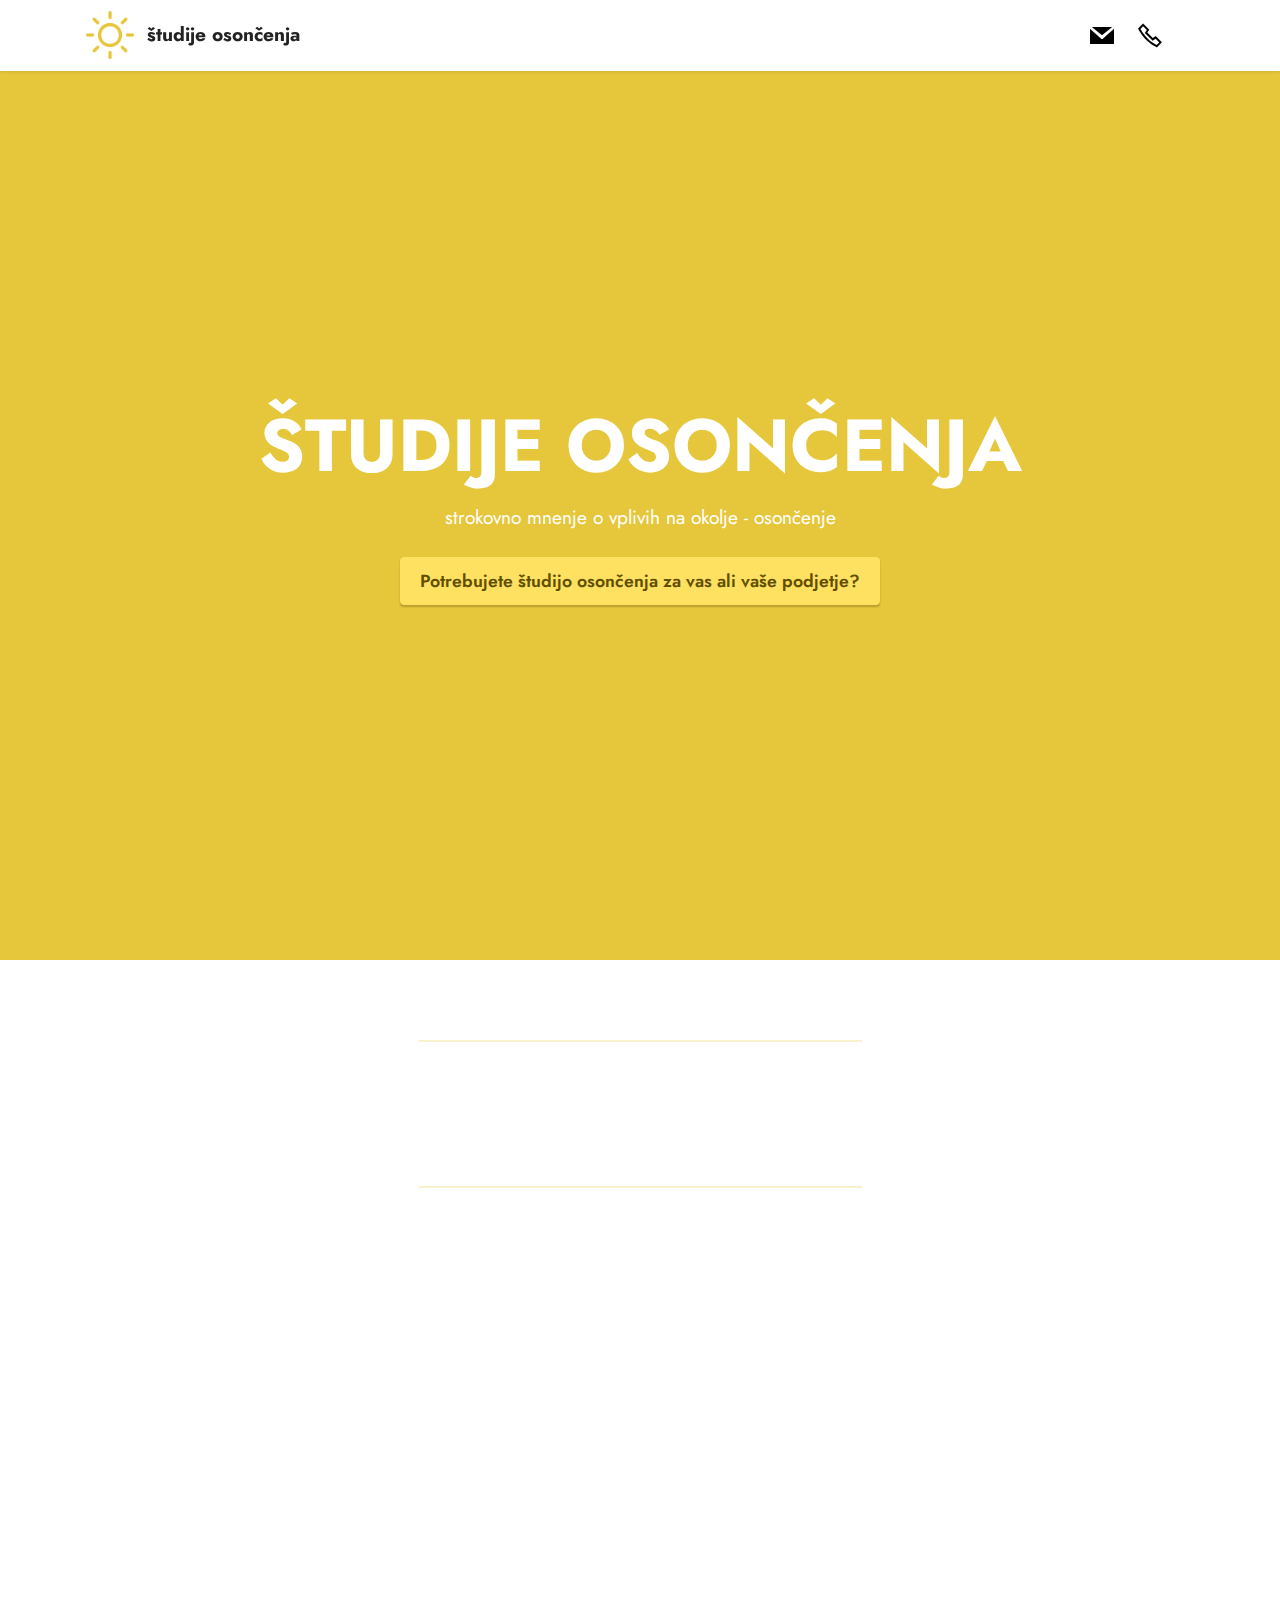
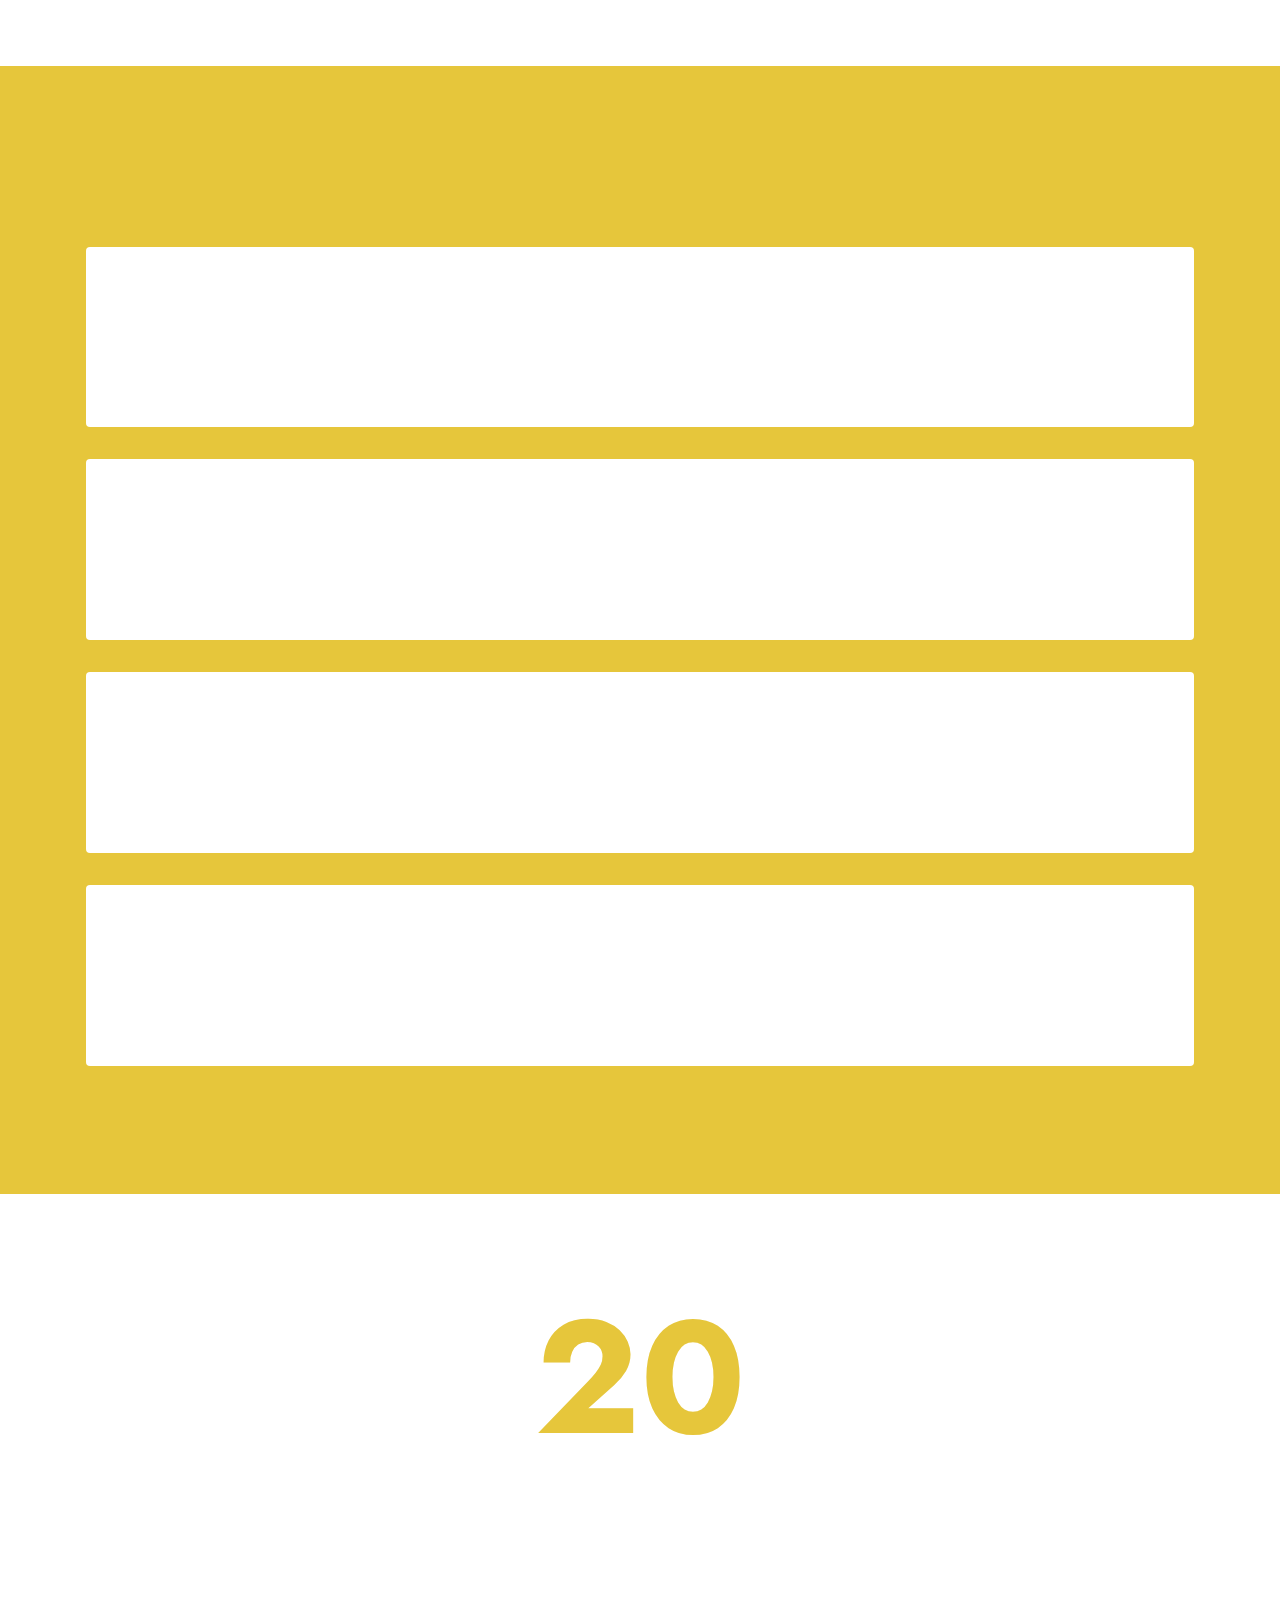
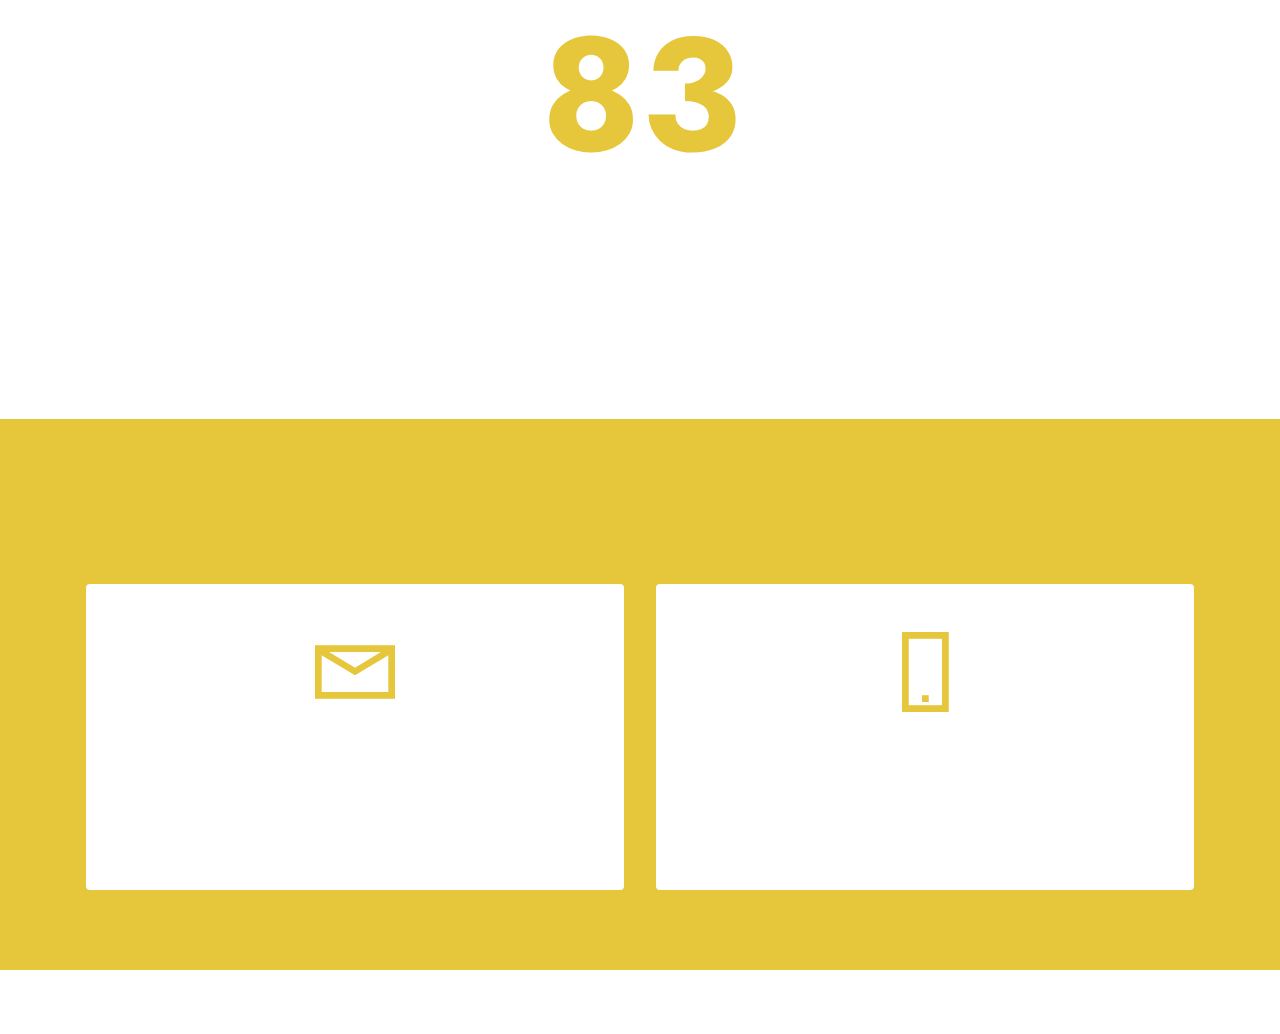
==== commit f23e7ebe: "Add files via upload" ====
--- a/index.html
+++ b/index.html
@@ -21,7 +21,7 @@
   <link rel="stylesheet" href="assets/theme/css/style.css">
   <link rel="preload" href="https://fonts.googleapis.com/css?family=Jost:100,200,300,400,500,600,700,800,900,100i,200i,300i,400i,500i,600i,700i,800i,900i&display=swap" as="style" onload="this.onload=null;this.rel='stylesheet'">
   <noscript><link rel="stylesheet" href="https://fonts.googleapis.com/css?family=Jost:100,200,300,400,500,600,700,800,900,100i,200i,300i,400i,500i,600i,700i,800i,900i&display=swap"></noscript>
-  <link rel="preload" as="style" href="assets/mobirise/css/mbr-additional.css?v=8DBmZz"><link rel="stylesheet" href="assets/mobirise/css/mbr-additional.css?v=8DBmZz" type="text/css">
+  <link rel="preload" as="style" href="assets/mobirise/css/mbr-additional.css?v=7FF8sG"><link rel="stylesheet" href="assets/mobirise/css/mbr-additional.css?v=7FF8sG" type="text/css">
 
   
   
@@ -35,7 +35,11 @@
     <nav class="navbar navbar-dropdown navbar-fixed-top navbar-expand-lg">
         <div class="container">
             <div class="navbar-brand">
-                
+                <span class="navbar-logo">
+                    <a href="index.html">
+                        <img src="assets/images/sun.png" alt="" style="height: 3rem;">
+                    </a>
+                </span>
                 <span class="navbar-caption-wrap"><a class="navbar-caption text-black text-primary display-7" href="index.html">študije osončenja</a></span>
             </div>
             <button class="navbar-toggler" type="button" data-toggle="collapse" data-bs-toggle="collapse" data-target="#navbarSupportedContent" data-bs-target="#navbarSupportedContent" aria-controls="navbarNavAltMarkup" aria-expanded="false" aria-label="Toggle navigation">
@@ -47,11 +51,17 @@
                 </div>
             </button>
             <div class="collapse navbar-collapse" id="navbarSupportedContent">
-                <ul class="navbar-nav nav-dropdown nav-right" data-app-modern-menu="true"><li class="nav-item"><a class="nav-link link text-black text-primary display-4" href="projekti.html">reference</a></li>
+                
+                <div class="icons-menu">
+                    <a class="iconfont-wrapper" href="kontakt.html">
+                        <span class="p-2 mbr-iconfont socicon-mail socicon" style="color: rgb(0, 0, 0); fill: rgb(0, 0, 0);"></span>
+                    </a>
+                    <a class="iconfont-wrapper" href="kontakt.html">
+                        <span class="p-2 mbr-iconfont mobi-mbri-phone mobi-mbri"></span>
+                    </a>
                     
-                    <li class="nav-item"><a class="nav-link link text-black text-primary display-4" href="kontakt.html">kontakt</a>
-                    </li></ul>
-                
+                    
+                </div>
                 
             </div>
         </div>
@@ -72,7 +82,7 @@
                 
                 <p class="mbr-text mbr-fonts-style mbr-white display-7">
                     strokovno mnenje o vplivih na okolje - osončenje</p>
-                <div class="mbr-section-btn mt-3"><a class="btn btn-warning display-4" href="mailto:info@osoncenje.eu">Potrebujete študijo osončenja za vas ali vaše podjetje?</a></div>
+                <div class="mbr-section-btn mt-3"><a class="btn btn-warning display-4" href="mailto:info@osoncenje.com">Potrebujete študijo osončenja za vas ali vaše podjetje?</a></div>
             </div>
         </div>
     </div>
@@ -245,8 +255,8 @@
                         </div>
                         <h4 class="card-title mbr-fonts-style mb-2 display-2"><strong>email</strong>
                         </h4>
-                        <p class="mbr-text mbr-fonts-style mb-2 display-4">Odgovorili vam bomo v najkrajšem možnem času.<br></p>
-                        <h5 class="link mbr-fonts-style display-7"><a href="mailto:info@birobunker.eu" class="text-warning text-primary">info@birobunker.eu</a></h5>
+                        
+                        <h5 class="link mbr-fonts-style display-7"><a href="mailto:info@osoncenje.com" class="text-warning text-primary">info@osoncenje.com</a></h5>
                     </div>
                 </div>
             </div>
@@ -257,14 +267,14 @@
                             <span class="mbr-iconfont mobi-mbri-mobile-2 mobi-mbri" style="color: rgb(230, 198, 59); fill: rgb(230, 198, 59);"></span>
                         </div>
                         <h4 class="card-title mbr-fonts-style align-center mb-2 display-2"><strong>telefon</strong></h4>
-                        <p class="mbr-text mbr-fonts-style mb-2 display-4">Pokličite in odgovorili vam bomo na vaša vprašanja.</p>
-                        <h5 class="link mbr-black mbr-fonts-style display-7"><a href="tel:+386 31 270 827" class="text-warning text-primary">+386 41 748 166</a></h5>
-                    </div>
-                </div>
-            </div>
-        </div>
-    </div>
-</section><section class="display-7" style="padding: 0;align-items: center;justify-content: center;flex-wrap: wrap;    align-content: center;display: flex;position: relative;height: 4rem;"><a href="https://mobiri.se/3133961" style="flex: 1 1;height: 4rem;position: absolute;width: 100%;z-index: 1;"><img alt="" style="height: 4rem;" src="[data-uri]"></a><p style="margin: 0;text-align: center;" class="display-7">&#8204;</p><a style="z-index:1" href="https://mobirise.com/builder/ai-website-builder.html">AI Website Builder</a></section><script src="assets/bootstrap/js/bootstrap.bundle.min.js"></script>  <script src="assets/smoothscroll/smooth-scroll.js"></script>  <script src="assets/ytplayer/index.js"></script>  <script src="assets/dropdown/js/navbar-dropdown.js"></script>  <script src="assets/theme/js/script.js"></script>  
+                        
+                        <h5 class="link mbr-black mbr-fonts-style display-7"><a href="tel:+386 41 748 166" class="text-warning text-primary">+386 41 748 166</a></h5>
+                    </div>
+                </div>
+            </div>
+        </div>
+    </div>
+</section><section class="display-7" style="padding: 0;align-items: center;justify-content: center;flex-wrap: wrap;    align-content: center;display: flex;position: relative;height: 4rem;"><a href="https://mobiri.se/3133961" style="flex: 1 1;height: 4rem;position: absolute;width: 100%;z-index: 1;"><img alt="" style="height: 4rem;" src="[data-uri]"></a><p style="margin: 0;text-align: center;" class="display-7">&#8204;</p><a style="z-index:1" href="https://mobirise.com/builder/ai-website-maker.html">AI Website Maker</a></section><script src="assets/bootstrap/js/bootstrap.bundle.min.js"></script>  <script src="assets/smoothscroll/smooth-scroll.js"></script>  <script src="assets/ytplayer/index.js"></script>  <script src="assets/dropdown/js/navbar-dropdown.js"></script>  <script src="assets/theme/js/script.js"></script>  
   
   
  <div id="scrollToTop" class="scrollToTop mbr-arrow-up"><a style="text-align: center;"><i class="mbr-arrow-up-icon mbr-arrow-up-icon-cm cm-icon cm-icon-smallarrow-up"></i></a></div>
--- a/assets/mobirise/css/mbr-additional.css
+++ b/assets/mobirise/css/mbr-additional.css
@@ -816,6 +816,11 @@
 .cid-u844NfzFJv .navbar.collapsed.opened .dropdown-menu {
   top: 0;
 }
+@media (min-width: 992px) {
+  .cid-u844NfzFJv .navbar.collapsed.opened:not(.navbar-short) .navbar-collapse {
+    max-height: calc(98.5vh - 3rem);
+  }
+}
 .cid-u844NfzFJv .navbar.collapsed .dropdown-menu .dropdown-submenu {
   left: 0 !important;
 }
@@ -1211,6 +1216,11 @@
 .cid-u84ctUMPPi .navbar.collapsed.opened .dropdown-menu {
   top: 0;
 }
+@media (min-width: 992px) {
+  .cid-u84ctUMPPi .navbar.collapsed.opened:not(.navbar-short) .navbar-collapse {
+    max-height: calc(98.5vh - 3rem);
+  }
+}
 .cid-u84ctUMPPi .navbar.collapsed .dropdown-menu .dropdown-submenu {
   left: 0 !important;
 }
@@ -1609,6 +1619,11 @@
 .cid-u844NfzFJv .navbar.collapsed.opened .dropdown-menu {
   top: 0;
 }
+@media (min-width: 992px) {
+  .cid-u844NfzFJv .navbar.collapsed.opened:not(.navbar-short) .navbar-collapse {
+    max-height: calc(98.5vh - 3rem);
+  }
+}
 .cid-u844NfzFJv .navbar.collapsed .dropdown-menu .dropdown-submenu {
   left: 0 !important;
 }
--- a/assets/mobirise/css/mbr-additional.css
+++ b/assets/mobirise/css/mbr-additional.css
@@ -816,6 +816,11 @@
 .cid-u844NfzFJv .navbar.collapsed.opened .dropdown-menu {
   top: 0;
 }
+@media (min-width: 992px) {
+  .cid-u844NfzFJv .navbar.collapsed.opened:not(.navbar-short) .navbar-collapse {
+    max-height: calc(98.5vh - 3rem);
+  }
+}
 .cid-u844NfzFJv .navbar.collapsed .dropdown-menu .dropdown-submenu {
   left: 0 !important;
 }
@@ -1211,6 +1216,11 @@
 .cid-u84ctUMPPi .navbar.collapsed.opened .dropdown-menu {
   top: 0;
 }
+@media (min-width: 992px) {
+  .cid-u84ctUMPPi .navbar.collapsed.opened:not(.navbar-short) .navbar-collapse {
+    max-height: calc(98.5vh - 3rem);
+  }
+}
 .cid-u84ctUMPPi .navbar.collapsed .dropdown-menu .dropdown-submenu {
   left: 0 !important;
 }
@@ -1609,6 +1619,11 @@
 .cid-u844NfzFJv .navbar.collapsed.opened .dropdown-menu {
   top: 0;
 }
+@media (min-width: 992px) {
+  .cid-u844NfzFJv .navbar.collapsed.opened:not(.navbar-short) .navbar-collapse {
+    max-height: calc(98.5vh - 3rem);
+  }
+}
 .cid-u844NfzFJv .navbar.collapsed .dropdown-menu .dropdown-submenu {
   left: 0 !important;
 }
